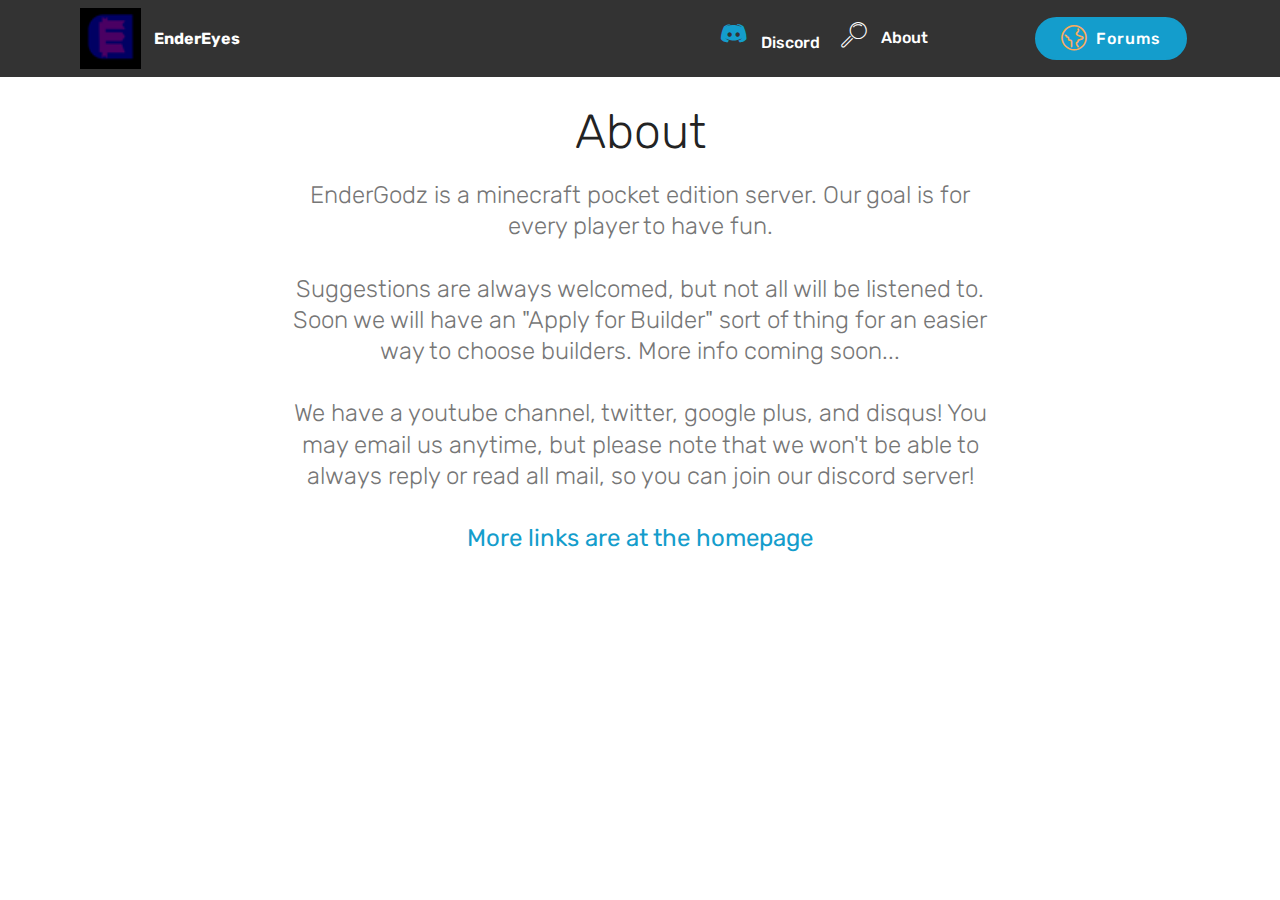
==== about.html @ fd898e4c "Files added" ====
<!DOCTYPE html>
<html>
<head>
  <!-- Site made with Mobirise Website Builder v4.3.4, https://mobirise.com -->
  <meta charset="UTF-8">
  <meta http-equiv="X-UA-Compatible" content="IE=edge">
  <meta name="generator" content="Mobirise v4.3.4, mobirise.com">
  <meta name="viewport" content="width=device-width, initial-scale=1">
  <link rel="shortcut icon" href="assets/images/eglogo-40x40.png" type="image/x-icon">
  <meta name="description" content="Learn more about this">
  <title>About</title>
  <link rel="stylesheet" href="assets/web/assets/mobirise-icons-bold/mobirise-icons-bold.css">
  <link rel="stylesheet" href="assets/web/assets/mobirise-icons/mobirise-icons.css">
  <link rel="stylesheet" href="assets/tether/tether.min.css">
  <link rel="stylesheet" href="assets/soundcloud-plugin/style.css">
  <link rel="stylesheet" href="assets/bootstrap/css/bootstrap.min.css">
  <link rel="stylesheet" href="assets/bootstrap/css/bootstrap-grid.min.css">
  <link rel="stylesheet" href="assets/bootstrap/css/bootstrap-reboot.min.css">
  <link rel="stylesheet" href="assets/dropdown/css/style.css">
  <link rel="stylesheet" href="assets/socicon/css/styles.css">
  <link rel="stylesheet" href="assets/theme/css/style.css">
  <link rel="stylesheet" href="assets/mobirise/css/mbr-additional.css" type="text/css">
  
  
  
</head>
<body>
<section class="menu cid-qyKbDR1j5z" once="menu" id="menu1-m" data-rv-view="39">

    

    <nav class="navbar navbar-expand beta-menu navbar-dropdown align-items-center navbar-fixed-top navbar-toggleable-sm">
        <button class="navbar-toggler navbar-toggler-right" type="button" data-toggle="collapse" data-target="#navbarSupportedContent" aria-controls="navbarSupportedContent" aria-expanded="false" aria-label="Toggle navigation">
            <div class="hamburger">
                <span></span>
                <span></span>
                <span></span>
                <span></span>
            </div>
        </button>
        <div class="menu-logo">
            <div class="navbar-brand">
                <span class="navbar-logo">
                    <a href="https://minecraftpocket-servers.com/server/57419/">
                         <img src="assets/images/eglogo-40x40.png" alt="Mobirise" title="" media-simple="true" style="height: 3.8rem;">
                    </a>
                </span>
                <span class="navbar-caption-wrap"><a class="navbar-caption text-white display-4" href="https://mobirise.com">EnderEyes</a></span>
            </div>
        </div>
        <div class="collapse navbar-collapse" id="navbarSupportedContent">
            <ul class="navbar-nav nav-dropdown" data-app-modern-menu="true"><li class="nav-item">
                    <a class="nav-link link text-white display-4" href="https://discord.gg/nTjEtka"><span class="socicon socicon-discord mbr-iconfont mbr-iconfont-btn" style="color: rgb(20, 157, 204);"></span>
                        Discord</a>
                </li>
                <li class="nav-item">
                    <a class="nav-link link text-white display-4" href="about.html">
                        <span class="mbri-search mbr-iconfont mbr-iconfont-btn"></span>
                        About &nbsp; &nbsp; &nbsp; &nbsp; &nbsp; &nbsp; &nbsp; &nbsp; &nbsp; &nbsp;&nbsp;</a>
                </li></ul>
            <div class="navbar-buttons mbr-section-btn"><a class="btn btn-sm btn-primary display-4" href="http://endergodz.boards.net/" target="_blank"><span class="mbrib-globe mbr-iconfont mbr-iconfont-btn" style="color: rgb(250, 172, 93);"></span>Forums</a></div>
        </div>
    </nav>
</section>

<section class="engine"><a href="https://mobirise.co/q">bootstrap carousel</a></section><section class="mbr-section content4 cid-qyLeck34vH" id="content4-y" data-rv-view="41">

    

    <div class="container">
        <div class="media-container-row">
            <div class="title col-12 col-md-8">
                <h2 class="align-center pb-3 mbr-fonts-style display-2">
                    <br>About</h2>
                <h3 class="mbr-section-subtitle align-center mbr-light mbr-fonts-style display-5">
                    EnderGodz is a minecraft pocket edition server. Our goal is for every player to have fun.<br><br>Suggestions are always welcomed, but not all will be listened to. Soon we will have an "Apply for Builder" sort of thing for an easier way to choose builders. More info coming soon...<br><br>We have a youtube channel, twitter, google plus, and disqus! You may email us anytime, but please note that we won't be able to always reply or read all mail, so you can join our discord server!<br><br><strong><a href="index.html">More links are at the homepage</a></strong></h3>
                
            </div>
        </div>
    </div>
</section>


  <script src="assets/web/assets/jquery/jquery.min.js"></script>
  <script src="assets/popper/popper.min.js"></script>
  <script src="assets/tether/tether.min.js"></script>
  <script src="assets/bootstrap/js/bootstrap.min.js"></script>
  <script src="assets/cookies-alert-plugin/cookies-alert-core.js"></script>
  <script src="assets/cookies-alert-plugin/cookies-alert-script.js"></script>
  <script src="assets/dropdown/js/script.min.js"></script>
  <script src="assets/touch-swipe/jquery.touch-swipe.min.js"></script>
  <script src="assets/smooth-scroll/smooth-scroll.js"></script>
  <script src="assets/theme/js/script.js"></script>
  
  
<input name="cookieData" type="hidden" data-cookie-text="We use cookies to give you the best experience. Read our <a href='privacy.html'>cookie policy</a>.">
  </body>
</html>
---- assets/web/assets/mobirise-icons-bold/mobirise-icons-bold.css ----
@font-face {
  font-family: 'mobirise-icons-bold';
  src:  url('mobirise-icons-bold.eot?m1l4yr');
  src:  url('mobirise-icons-bold.eot?m1l4yr#iefix') format('embedded-opentype'),
    url('mobirise-icons-bold.ttf?m1l4yr') format('truetype'),
    url('mobirise-icons-bold.woff?m1l4yr') format('woff'),
    url('mobirise-icons-bold.svg?m1l4yr#mobirise-icons-bold') format('svg');
  font-weight: normal;
  font-style: normal;
}

[class^="mbrib-"], [class*="mbrib-"] {
  /* use !important to prevent issues with browser extensions that change fonts */
  font-family: 'mobirise-icons-bold' !important;
  speak: none;
  font-style: normal;
  font-weight: normal;
  font-variant: normal;
  text-transform: none;
  line-height: 1;

  /* Better Font Rendering =========== */
  -webkit-font-smoothing: antialiased;
  -moz-osx-font-smoothing: grayscale;
}

.mbrib-add-submenu:before {
  content: "\e900";
}
.mbrib-alert:before {
  content: "\e901";
}
.mbrib-align-center:before {
  content: "\e902";
}
.mbrib-align-justify:before {
  content: "\e903";
}
.mbrib-align-left:before {
  content: "\e904";
}
.mbrib-align-right:before {
  content: "\e905";
}
.mbrib-android:before {
  content: "\e906";
}
.mbrib-apple:before {
  content: "\e907";
}
.mbrib-arrow-down:before {
  content: "\e908";
}
.mbrib-arrow-next:before {
  content: "\e909";
}
.mbrib-arrow-prev:before {
  content: "\e90a";
}
.mbrib-arrow-up:before {
  content: "\e90b";
}
.mbrib-bold:before {
  content: "\e90c";
}
.mbrib-bookmark:before {
  content: "\e90d";
}
.mbrib-bootstrap:before {
  content: "\e90e";
}
.mbrib-briefcase:before {
  content: "\e90f";
}
.mbrib-browse:before {
  content: "\e910";
}
.mbrib-bulleted-list:before {
  content: "\e911";
}
.mbrib-calendar:before {
  content: "\e912";
}
.mbrib-camera:before {
  content: "\e913";
}
.mbrib-cart-add:before {
  content: "\e914";
}
.mbrib-cart-full:before {
  content: "\e915";
}
.mbrib-cash:before {
  content: "\e916";
}
.mbrib-change-style:before {
  content: "\e917";
}
.mbrib-chat:before {
  content: "\e918";
}
.mbrib-clock:before {
  content: "\e919";
}
.mbrib-close:before {
  content: "\e91a";
}
.mbrib-cloud:before {
  content: "\e91b";
}
.mbrib-code:before {
  content: "\e91c";
}
.mbrib-contact-form:before {
  content: "\e91d";
}
.mbrib-credit-card:before {
  content: "\e91e";
}
.mbrib-cursor-click:before {
  content: "\e91f";
}
.mbrib-cust-feedback:before {
  content: "\e920";
}
.mbrib-database:before {
  content: "\e921";
}
.mbrib-delivery:before {
  content: "\e922";
}
.mbrib-desktop:before {
  content: "\e923";
}
.mbrib-devices:before {
  content: "\e924";
}
.mbrib-down:before {
  content: "\e925";
}
.mbrib-download:before {
  content: "\e926";
}
.mbrib-drag-n-drop:before {
  content: "\e927";
}
.mbrib-drag-n-drop2:before {
  content: "\e928";
}
.mbrib-edit:before {
  content: "\e929";
}
.mbrib-edit2:before {
  content: "\e92a";
}
.mbrib-error:before {
  content: "\e92b";
}
.mbrib-extension:before {
  content: "\e92c";
}
.mbrib-features:before {
  content: "\e92d";
}
.mbrib-file:before {
  content: "\e92e";
}
.mbrib-flag:before {
  content: "\e92f";
}
.mbrib-folder:before {
  content: "\e930";
}
.mbrib-gift:before {
  content: "\e931";
}
.mbrib-github:before {
  content: "\e932";
}
.mbrib-globe-2:before {
  content: "\e933";
}
.mbrib-globe:before {
  content: "\e934";
}
.mbrib-growing-chart:before {
  content: "\e935";
}
.mbrib-hearth:before {
  content: "\e936";
}
.mbrib-help:before {
  content: "\e937";
}
.mbrib-home:before {
  content: "\e938";
}
.mbrib-hot-cup:before {
  content: "\e939";
}
.mbrib-idea:before {
  content: "\e93a";
}
.mbrib-image-gallery:before {
  content: "\e93b";
}
.mbrib-image-slider:before {
  content: "\e93c";
}
.mbrib-info:before {
  content: "\e93d";
}
.mbrib-italic:before {
  content: "\e93e";
}
.mbrib-key:before {
  content: "\e93f";
}
.mbrib-laptop:before {
  content: "\e940";
}
.mbrib-layers:before {
  content: "\e941";
}
.mbrib-left-right:before {
  content: "\e942";
}
.mbrib-left:before {
  content: "\e943";
}
.mbrib-letter:before {
  content: "\e944";
}
.mbrib-like:before {
  content: "\e945";
}
.mbrib-link:before {
  content: "\e946";
}
.mbrib-lock:before {
  content: "\e947";
}
.mbrib-login:before {
  content: "\e948";
}
.mbrib-logout:before {
  content: "\e949";
}
.mbrib-magic-stick:before {
  content: "\e94a";
}
.mbrib-map-pin:before {
  content: "\e94b";
}
.mbrib-menu:before {
  content: "\e94c";
}
.mbrib-mobile:before {
  content: "\e94d";
}
.mbrib-mobile2:before {
  content: "\e94e";
}
.mbrib-mobirise:before {
  content: "\e94f";
}
.mbrib-more-horizontal:before {
  content: "\e950";
}
.mbrib-more-vertical:before {
  content: "\e951";
}
.mbrib-music:before {
  content: "\e952";
}
.mbrib-new-file:before {
  content: "\e953";
}
.mbrib-numbered-list:before {
  content: "\e954";
}
.mbrib-opened-folder:before {
  content: "\e955";
}
.mbrib-pages:before {
  content: "\e956";
}
.mbrib-paper-plane:before {
  content: "\e957";
}
.mbrib-paperclip:before {
  content: "\e958";
}
.mbrib-photo:before {
  content: "\e959";
}
.mbrib-photos:before {
  content: "\e95a";
}
.mbrib-pin:before {
  content: "\e95b";
}
.mbrib-play:before {
  content: "\e95c";
}
.mbrib-plus:before {
  content: "\e95d";
}
.mbrib-preview:before {
  content: "\e95e";
}
.mbrib-print:before {
  content: "\e95f";
}
.mbrib-protect:before {
  content: "\e960";
}
.mbrib-question:before {
  content: "\e961";
}
.mbrib-quote-left:before {
  content: "\e962";
}
.mbrib-quote-right:before {
  content: "\e963";
}
.mbrib-redo:before {
  content: "\e964";
}
.mbrib-refresh:before {
  content: "\e965";
}
.mbrib-responsive:before {
  content: "\e966";
}
.mbrib-right:before {
  content: "\e967";
}
.mbrib-rocket:before {
  content: "\e968";
}
.mbrib-sad-face:before {
  content: "\e969";
}
.mbrib-sale:before {
  content: "\e96a";
}
.mbrib-save:before {
  content: "\e96b";
}
.mbrib-search:before {
  content: "\e96c";
}
.mbrib-setting:before {
  content: "\e96d";
}
.mbrib-setting2:before {
  content: "\e96e";
}
.mbrib-setting3:before {
  content: "\e96f";
}
.mbrib-share:before {
  content: "\e970";
}
.mbrib-shopping-bag:before {
  content: "\e971";
}
.mbrib-shopping-basket:before {
  content: "\e972";
}
.mbrib-shopping-cart:before {
  content: "\e973";
}
.mbrib-sites:before {
  content: "\e974";
}
.mbrib-smile-face:before {
  content: "\e975";
}
.mbrib-speed:before {
  content: "\e976";
}
.mbrib-star:before {
  content: "\e977";
}
.mbrib-success:before {
  content: "\e978";
}
.mbrib-sun:before {
  content: "\e979";
}
.mbrib-sun2:before {
  content: "\e97a";
}
.mbrib-tablet-vertical:before {
  content: "\e97b";
}
.mbrib-tablet:before {
  content: "\e97c";
}
.mbrib-target:before {
  content: "\e97d";
}
.mbrib-timer:before {
  content: "\e97e";
}
.mbrib-to-ftp:before {
  content: "\e97f";
}
.mbrib-to-local-drive:before {
  content: "\e980";
}
.mbrib-touch-swipe:before {
  content: "\e981";
}
.mbrib-touch:before {
  content: "\e982";
}
.mbrib-trash:before {
  content: "\e983";
}
.mbrib-underline:before {
  content: "\e984";
}
.mbrib-undo:before {
  content: "\e985";
}
.mbrib-unlink:before {
  content: "\e986";
}
.mbrib-unlock:before {
  content: "\e987";
}
.mbrib-up-down:before {
  content: "\e988";
}
.mbrib-up:before {
  content: "\e989";
}
.mbrib-update:before {
  content: "\e98a";
}
.mbrib-upload:before {
  content: "\e98b";
}
.mbrib-user:before {
  content: "\e98c";
}
.mbrib-user2:before {
  content: "\e98d";
}
.mbrib-users:before {
  content: "\e98e";
}
.mbrib-video-play:before {
  content: "\e98f";
}
.mbrib-video:before {
  content: "\e990";
}
.mbrib-watch:before {
  content: "\e991";
}
.mbrib-website-theme:before {
  content: "\e992";
}
.mbrib-wifi:before {
  content: "\e993";
}
.mbrib-windows:before {
  content: "\e994";
}
.mbrib-zoom-out:before {
  content: "\e995";
}
---- assets/web/assets/mobirise-icons/mobirise-icons.css ----
@font-face {
  font-family: 'MobiriseIcons';
  src:  url('mobirise-icons.eot?spat4u');
  src:  url('mobirise-icons.eot?spat4u#iefix') format('embedded-opentype'),
    url('mobirise-icons.ttf?spat4u') format('truetype'),
    url('mobirise-icons.woff?spat4u') format('woff'),
    url('mobirise-icons.svg?spat4u#MobiriseIcons') format('svg');
  font-weight: normal;
  font-style: normal;
}

[class^="mbri-"], [class*=" mbri-"] {
  /* use !important to prevent issues with browser extensions that change fonts */
  font-family: MobiriseIcons !important;
  speak: none;
  font-style: normal;
  font-weight: normal;
  font-variant: normal;
  text-transform: none;
  line-height: 1;

  /* Better Font Rendering =========== */
  -webkit-font-smoothing: antialiased;
  -moz-osx-font-smoothing: grayscale;
}

.mbri-add-submenu:before {
  content: "\e900";
}
.mbri-alert:before {
  content: "\e901";
}
.mbri-align-center:before {
  content: "\e902";
}
.mbri-align-justify:before {
  content: "\e903";
}
.mbri-align-left:before {
  content: "\e904";
}
.mbri-align-right:before {
  content: "\e905";
}
.mbri-android:before {
  content: "\e906";
}
.mbri-apple:before {
  content: "\e907";
}
.mbri-arrow-down:before {
  content: "\e908";
}
.mbri-arrow-next:before {
  content: "\e909";
}
.mbri-arrow-prev:before {
  content: "\e90a";
}
.mbri-arrow-up:before {
  content: "\e90b";
}
.mbri-bold:before {
  content: "\e90c";
}
.mbri-bookmark:before {
  content: "\e90d";
}
.mbri-bootstrap:before {
  content: "\e90e";
}
.mbri-briefcase:before {
  content: "\e90f";
}
.mbri-browse:before {
  content: "\e910";
}
.mbri-bulleted-list:before {
  content: "\e911";
}
.mbri-calendar:before {
  content: "\e912";
}
.mbri-camera:before {
  content: "\e913";
}
.mbri-cart-add:before {
  content: "\e914";
}
.mbri-cart-full:before {
  content: "\e915";
}
.mbri-cash:before {
  content: "\e916";
}
.mbri-change-style:before {
  content: "\e917";
}
.mbri-chat:before {
  content: "\e918";
}
.mbri-clock:before {
  content: "\e919";
}
.mbri-close:before {
  content: "\e91a";
}
.mbri-cloud:before {
  content: "\e91b";
}
.mbri-code:before {
  content: "\e91c";
}
.mbri-contact-form:before {
  content: "\e91d";
}
.mbri-credit-card:before {
  content: "\e91e";
}
.mbri-cursor-click:before {
  content: "\e91f";
}
.mbri-cust-feedback:before {
  content: "\e920";
}
.mbri-database:before {
  content: "\e921";
}
.mbri-delivery:before {
  content: "\e922";
}
.mbri-desktop:before {
  content: "\e923";
}
.mbri-devices:before {
  content: "\e924";
}
.mbri-down:before {
  content: "\e925";
}
.mbri-download:before {
  content: "\e989";
}
.mbri-drag-n-drop:before {
  content: "\e927";
}
.mbri-drag-n-drop2:before {
  content: "\e928";
}
.mbri-edit:before {
  content: "\e929";
}
.mbri-edit2:before {
  content: "\e92a";
}
.mbri-error:before {
  content: "\e92b";
}
.mbri-extension:before {
  content: "\e92c";
}
.mbri-features:before {
  content: "\e92d";
}
.mbri-file:before {
  content: "\e92e";
}
.mbri-flag:before {
  content: "\e92f";
}
.mbri-folder:before {
  content: "\e930";
}
.mbri-gift:before {
  content: "\e931";
}
.mbri-github:before {
  content: "\e932";
}
.mbri-globe:before {
  content: "\e933";
}
.mbri-globe-2:before {
  content: "\e934";
}
.mbri-growing-chart:before {
  content: "\e935";
}
.mbri-hearth:before {
  content: "\e936";
}
.mbri-help:before {
  content: "\e937";
}
.mbri-home:before {
  content: "\e938";
}
.mbri-hot-cup:before {
  content: "\e939";
}
.mbri-idea:before {
  content: "\e93a";
}
.mbri-image-gallery:before {
  content: "\e93b";
}
.mbri-image-slider:before {
  content: "\e93c";
}
.mbri-info:before {
  content: "\e93d";
}
.mbri-italic:before {
  content: "\e93e";
}
.mbri-key:before {
  content: "\e93f";
}
.mbri-laptop:before {
  content: "\e940";
}
.mbri-layers:before {
  content: "\e941";
}
.mbri-left-right:before {
  content: "\e942";
}
.mbri-left:before {
  content: "\e943";
}
.mbri-letter:before {
  content: "\e944";
}
.mbri-like:before {
  content: "\e945";
}
.mbri-link:before {
  content: "\e946";
}
.mbri-lock:before {
  content: "\e947";
}
.mbri-login:before {
  content: "\e948";
}
.mbri-logout:before {
  content: "\e949";
}
.mbri-magic-stick:before {
  content: "\e94a";
}
.mbri-map-pin:before {
  content: "\e94b";
}
.mbri-menu:before {
  content: "\e94c";
}
.mbri-mobile:before {
  content: "\e94d";
}
.mbri-mobile2:before {
  content: "\e94e";
}
.mbri-mobirise:before {
  content: "\e94f";
}
.mbri-more-horizontal:before {
  content: "\e950";
}
.mbri-more-vertical:before {
  content: "\e951";
}
.mbri-music:before {
  content: "\e952";
}
.mbri-new-file:before {
  content: "\e953";
}
.mbri-numbered-list:before {
  content: "\e954";
}
.mbri-opened-folder:before {
  content: "\e955";
}
.mbri-pages:before {
  content: "\e956";
}
.mbri-paper-plane:before {
  content: "\e957";
}
.mbri-paperclip:before {
  content: "\e958";
}
.mbri-photo:before {
  content: "\e959";
}
.mbri-photos:before {
  content: "\e95a";
}
.mbri-pin:before {
  content: "\e95b";
}
.mbri-play:before {
  content: "\e95c";
}
.mbri-plus:before {
  content: "\e95d";
}
.mbri-preview:before {
  content: "\e95e";
}
.mbri-print:before {
  content: "\e95f";
}
.mbri-protect:before {
  content: "\e960";
}
.mbri-question:before {
  content: "\e961";
}
.mbri-quote-left:before {
  content: "\e962";
}
.mbri-quote-right:before {
  content: "\e963";
}
.mbri-refresh:before {
  content: "\e964";
}
.mbri-responsive:before {
  content: "\e965";
}
.mbri-right:before {
  content: "\e966";
}
.mbri-rocket:before {
  content: "\e967";
}
.mbri-sad-face:before {
  content: "\e968";
}
.mbri-sale:before {
  content: "\e969";
}
.mbri-save:before {
  content: "\e96a";
}
.mbri-search:before {
  content: "\e96b";
}
.mbri-setting:before {
  content: "\e96c";
}
.mbri-setting2:before {
  content: "\e96d";
}
.mbri-setting3:before {
  content: "\e96e";
}
.mbri-share:before {
  content: "\e96f";
}
.mbri-shopping-bag:before {
  content: "\e970";
}
.mbri-shopping-basket:before {
  content: "\e971";
}
.mbri-shopping-cart:before {
  content: "\e972";
}
.mbri-sites:before {
  content: "\e973";
}
.mbri-smile-face:before {
  content: "\e974";
}
.mbri-speed:before {
  content: "\e975";
}
.mbri-star:before {
  content: "\e976";
}
.mbri-success:before {
  content: "\e977";
}
.mbri-sun:before {
  content: "\e978";
}
.mbri-sun2:before {
  content: "\e979";
}
.mbri-tablet:before {
  content: "\e97a";
}
.mbri-tablet-vertical:before {
  content: "\e97b";
}
.mbri-target:before {
  content: "\e97c";
}
.mbri-timer:before {
  content: "\e97d";
}
.mbri-to-ftp:before {
  content: "\e97e";
}
.mbri-to-local-drive:before {
  content: "\e97f";
}
.mbri-touch-swipe:before {
  content: "\e980";
}
.mbri-touch:before {
  content: "\e981";
}
.mbri-trash:before {
  content: "\e982";
}
.mbri-underline:before {
  content: "\e983";
}
.mbri-unlink:before {
  content: "\e984";
}
.mbri-unlock:before {
  content: "\e985";
}
.mbri-up-down:before {
  content: "\e986";
}
.mbri-up:before {
  content: "\e987";
}
.mbri-update:before {
  content: "\e988";
}
.mbri-upload:before {
 content: "\e926"; 
}
.mbri-user:before {
  content: "\e98a";
}
.mbri-user2:before {
  content: "\e98b";
}
.mbri-users:before {
  content: "\e98c";
}
.mbri-video:before {
  content: "\e98d";
}
.mbri-video-play:before {
  content: "\e98e";
}
.mbri-watch:before {
  content: "\e98f";
}
.mbri-website-theme:before {
  content: "\e990";
}
.mbri-wifi:before {
  content: "\e991";
}
.mbri-windows:before {
  content: "\e992";
}
.mbri-zoom-out:before {
  content: "\e993";
}
.mbri-redo:before {
  content: "\e994";
}
.mbri-undo:before {
  content: "\e995";
}
---- assets/soundcloud-plugin/style.css ----
.addons-container {
  position: relative;
  margin-left: auto;
  margin-right: auto;
  padding-right: 15px;
  padding-left: 15px; }
  @media (min-width: 576px) {
    .addons-container {
      padding-right: 15px;
      padding-left: 15px; } }
  @media (min-width: 768px) {
    .addons-container {
      padding-right: 15px;
      padding-left: 15px; } }
  @media (min-width: 992px) {
    .addons-container {
      padding-right: 15px;
      padding-left: 15px; } }
  @media (min-width: 1200px) {
    .addons-container {
      padding-right: 15px;
      padding-left: 15px; } }
  @media (min-width: 576px) {
    .addons-container {
      width: 540px;
      max-width: 100%; } }
  @media (min-width: 768px) {
    .addons-container {
      width: 720px;
      max-width: 100%; } }
  @media (min-width: 992px) {
    .addons-container {
      width: 960px;
      max-width: 100%; } }
  @media (min-width: 1200px) {
    .addons-container {
      width: 1140px;
      max-width: 100%; } }

.addons-container-inner{
    position: relative;
    width: 100%;
    min-height: 1px;
    padding-right: 15px;
    padding-left: 15px;
}
@media (min-width: 567px) {
    .addons-container-inner{
        -ms-flex: 0 0 66.666667%;
        flex: 0 0 66.666667%;
        max-width: 66.666667%;
    }
}
.addons-row{
    display: flex;
    justify-content:center;
}
---- assets/dropdown/css/style.css ----
.navbar-dropdown {
  left: 0;
  padding: 0;
  position: absolute;
  right: 0;
  top: 0;
  transition: all 0.45s ease;
  z-index: 1030;
  background: #282828; }
  .navbar-dropdown .navbar-logo {
    margin-right: 0.8rem;
    transition: margin 0.3s ease-in-out;
    vertical-align: middle; }
    .navbar-dropdown .navbar-logo img {
      height: 3.125rem;
      transition: all 0.3s ease-in-out; }
    .navbar-dropdown .navbar-logo.mbr-iconfont {
      font-size: 3.125rem;
      line-height: 3.125rem; }
  .navbar-dropdown .navbar-caption {
    font-weight: 700;
    white-space: normal;
    vertical-align: -4px;
    line-height: 3.125rem !important; }
    .navbar-dropdown .navbar-caption, .navbar-dropdown .navbar-caption:hover {
      color: inherit;
      text-decoration: none; }
  .navbar-dropdown .mbr-iconfont + .navbar-caption {
    vertical-align: -1px; }
  .navbar-dropdown.navbar-fixed-top {
    position: fixed; }
  .navbar-dropdown .navbar-brand span {
    vertical-align: -4px; }
  .navbar-dropdown.bg-color.transparent {
    background: none; }
  .navbar-dropdown.navbar-short .navbar-brand {
    padding: 0.625rem 0; }
    .navbar-dropdown.navbar-short .navbar-brand span {
      vertical-align: -1px; }
  .navbar-dropdown.navbar-short .navbar-caption {
    line-height: 2.375rem !important;
    vertical-align: -2px; }
  .navbar-dropdown.navbar-short .navbar-logo {
    margin-right: 0.5rem; }
    .navbar-dropdown.navbar-short .navbar-logo img {
      height: 2.375rem; }
    .navbar-dropdown.navbar-short .navbar-logo.mbr-iconfont {
      font-size: 2.375rem;
      line-height: 2.375rem; }
  .navbar-dropdown.navbar-short .mbr-table-cell {
    height: 3.625rem; }
  .navbar-dropdown .navbar-close {
    left: 0.6875rem;
    position: fixed;
    top: 0.75rem;
    z-index: 1000; }
  .navbar-dropdown .hamburger-icon {
    content: "";
    display: inline-block;
    vertical-align: middle;
    width: 16px;
    -webkit-box-shadow: 0 -6px 0 1px #282828,0 0 0 1px #282828,0 6px 0 1px #282828;
    -moz-box-shadow: 0 -6px 0 1px #282828,0 0 0 1px #282828,0 6px 0 1px #282828;
    box-shadow: 0 -6px 0 1px #282828,0 0 0 1px #282828,0 6px 0 1px #282828; }

.dropdown-menu .dropdown-toggle[data-toggle="dropdown-submenu"]::after {
  border-bottom: 0.35em solid transparent;
  border-left: 0.35em solid;
  border-right: 0;
  border-top: 0.35em solid transparent;
  margin-left: 0.3rem; }

.dropdown-menu .dropdown-item:focus {
  outline: 0; }

.nav-dropdown {
  font-size: 0.75rem;
  font-weight: 500;
  height: auto !important; }
  .nav-dropdown .nav-btn {
    padding-left: 1rem; }
  .nav-dropdown .link {
    margin: .667em 1.667em;
    font-weight: 500;
    padding: 0;
    transition: color .2s ease-in-out; }
    .nav-dropdown .link.dropdown-toggle {
      margin-right: 2.583em; }
      .nav-dropdown .link.dropdown-toggle::after {
        margin-left: .25rem;
        border-top: 0.35em solid;
        border-right: 0.35em solid transparent;
        border-left: 0.35em solid transparent;
        border-bottom: 0; }
      .nav-dropdown .link.dropdown-toggle[aria-expanded="true"] {
        margin: 0;
        padding: 0.667em 3.263em  0.667em 1.667em; }
  .nav-dropdown .link::after,
  .nav-dropdown .dropdown-item::after {
    color: inherit; }
  .nav-dropdown .btn {
    font-size: 0.75rem;
    font-weight: 700;
    letter-spacing: 0;
    margin-bottom: 0;
    padding-left: 1.25rem;
    padding-right: 1.25rem; }
  .nav-dropdown .dropdown-menu {
    border-radius: 0;
    border: 0;
    left: 0;
    margin: 0;
    padding-bottom: 1.25rem;
    padding-top: 1.25rem;
    position: relative; }
  .nav-dropdown .dropdown-submenu {
    margin-left: 0.125rem;
    top: 0; }
  .nav-dropdown .dropdown-item {
    font-weight: 500;
    line-height: 2;
    padding: 0.3846em 4.615em 0.3846em 1.5385em;
    position: relative;
    transition: color .2s ease-in-out, background-color .2s ease-in-out; }
    .nav-dropdown .dropdown-item::after {
      margin-top: -0.3077em;
      position: absolute;
      right: 1.1538em;
      top: 50%; }
    .nav-dropdown .dropdown-item:focus, .nav-dropdown .dropdown-item:hover {
      background: none; }

@media (max-width: 767px) {
  .nav-dropdown.navbar-toggleable-sm {
    bottom: 0;
    display: none;
    left: 0;
    overflow-x: hidden;
    position: fixed;
    top: 0;
    transform: translateX(-100%);
    -ms-transform: translateX(-100%);
    -webkit-transform: translateX(-100%);
    width: 18.75rem;
    z-index: 999; } }
.nav-dropdown.navbar-toggleable-xl {
  bottom: 0;
  display: none;
  left: 0;
  overflow-x: hidden;
  position: fixed;
  top: 0;
  transform: translateX(-100%);
  -ms-transform: translateX(-100%);
  -webkit-transform: translateX(-100%);
  width: 18.75rem;
  z-index: 999; }

.nav-dropdown-sm {
  display: block !important;
  overflow-x: hidden;
  overflow: auto;
  padding-top: 3.875rem; }
  .nav-dropdown-sm::after {
    content: "";
    display: block;
    height: 3rem;
    width: 100%; }
  .nav-dropdown-sm.collapse.in ~ .navbar-close {
    display: block !important; }
  .nav-dropdown-sm.collapsing, .nav-dropdown-sm.collapse.in {
    transform: translateX(0);
    -ms-transform: translateX(0);
    -webkit-transform: translateX(0);
    transition: all 0.25s ease-out;
    -webkit-transition: all 0.25s ease-out;
    background: #282828; }
  .nav-dropdown-sm.collapsing[aria-expanded="false"] {
    transform: translateX(-100%);
    -ms-transform: translateX(-100%);
    -webkit-transform: translateX(-100%); }
  .nav-dropdown-sm .nav-item {
    display: block;
    margin-left: 0 !important;
    padding-left: 0; }
  .nav-dropdown-sm .link,
  .nav-dropdown-sm .dropdown-item {
    border-top: 1px dotted rgba(255, 255, 255, 0.1);
    font-size: 0.8125rem;
    line-height: 1.6;
    margin: 0 !important;
    padding: 0.875rem 2.4rem 0.875rem 1.5625rem !important;
    position: relative;
    white-space: normal; }
    .nav-dropdown-sm .link:focus, .nav-dropdown-sm .link:hover,
    .nav-dropdown-sm .dropdown-item:focus,
    .nav-dropdown-sm .dropdown-item:hover {
      background: rgba(0, 0, 0, 0.2) !important;
      color: #c0a375; }
  .nav-dropdown-sm .nav-btn {
    position: relative;
    padding: 1.5625rem 1.5625rem 0 1.5625rem; }
    .nav-dropdown-sm .nav-btn::before {
      border-top: 1px dotted rgba(255, 255, 255, 0.1);
      content: "";
      left: 0;
      position: absolute;
      top: 0;
      width: 100%; }
    .nav-dropdown-sm .nav-btn + .nav-btn {
      padding-top: 0.625rem; }
      .nav-dropdown-sm .nav-btn + .nav-btn::before {
        display: none; }
  .nav-dropdown-sm .btn {
    padding: 0.625rem 0; }
  .nav-dropdown-sm .dropdown-toggle[data-toggle="dropdown-submenu"]::after {
    margin-left: .25rem;
    border-top: 0.35em solid;
    border-right: 0.35em solid transparent;
    border-left: 0.35em solid transparent;
    border-bottom: 0; }
  .nav-dropdown-sm .dropdown-toggle[data-toggle="dropdown-submenu"][aria-expanded="true"]::after {
    border-top: 0;
    border-right: 0.35em solid transparent;
    border-left: 0.35em solid transparent;
    border-bottom: 0.35em solid; }
  .nav-dropdown-sm .dropdown-menu {
    margin: 0;
    padding: 0;
    position: relative;
    top: 0;
    left: 0;
    width: 100%;
    border: 0;
    float: none;
    border-radius: 0;
    background: none; }
  .nav-dropdown-sm .dropdown-submenu {
    left: 100%;
    margin-left: 0.125rem;
    margin-top: -1.25rem;
    top: 0; }

.navbar-toggleable-sm .nav-dropdown .dropdown-menu {
  position: absolute; }

.navbar-toggleable-sm .nav-dropdown .dropdown-submenu {
  left: 100%;
  margin-left: 0.125rem;
  margin-top: -1.25rem;
  top: 0; }

.navbar-toggleable-sm.opened .nav-dropdown .dropdown-menu {
  position: relative; }

.navbar-toggleable-sm.opened .nav-dropdown .dropdown-submenu {
  left: 0;
  margin-left: 00rem;
  margin-top: 0rem;
  top: 0; }

.is-builder .nav-dropdown.collapsing {
  transition: none !important; }

/*# sourceMappingURL=style.css.map */
---- assets/socicon/css/styles.css ----
@charset "UTF-8";

@font-face {
  font-family: "socicon";
  src:url("../fonts/socicon.eot");
  src:url("../fonts/socicon.eot?#iefix") format("embedded-opentype"),
    url("../fonts/socicon.woff") format("woff"),
    url("../fonts/socicon.ttf") format("truetype"),
    url("../fonts/socicon.svg#socicon") format("svg");
  font-weight: normal;
  font-style: normal;

}

[data-icon]:before {
  font-family: "socicon" !important;
  content: attr(data-icon);
  font-style: normal !important;
  font-weight: normal !important;
  font-variant: normal !important;
  text-transform: none !important;
  speak: none;
  line-height: 1;
  -webkit-font-smoothing: antialiased;
  -moz-osx-font-smoothing: grayscale;
}

[class^="socicon-"]:before,
[class*=" socicon-"]:before {
  font-family: "socicon" !important;
  font-style: normal !important;
  font-weight: normal !important;
  font-variant: normal !important;
  text-transform: none !important;
  speak: none;
  line-height: 1;
  -webkit-font-smoothing: antialiased;
  -moz-osx-font-smoothing: grayscale;
}

.socicon-modelmayhem:before {
  content: "\e000";
}
.socicon-mixcloud:before {
  content: "\e001";
}
.socicon-drupal:before {
  content: "\e002";
}
.socicon-swarm:before {
  content: "\e003";
}
.socicon-istock:before {
  content: "\e004";
}
.socicon-yammer:before {
  content: "\e005";
}
.socicon-ello:before {
  content: "\e006";
}
.socicon-stackoverflow:before {
  content: "\e007";
}
.socicon-persona:before {
  content: "\e008";
}
.socicon-triplej:before {
  content: "\e009";
}
.socicon-houzz:before {
  content: "\e00a";
}
.socicon-rss:before {
  content: "\e00b";
}
.socicon-paypal:before {
  content: "\e00c";
}
.socicon-odnoklassniki:before {
  content: "\e00d";
}
.socicon-airbnb:before {
  content: "\e00e";
}
.socicon-periscope:before {
  content: "\e00f";
}
.socicon-outlook:before {
  content: "\e010";
}
.socicon-coderwall:before {
  content: "\e011";
}
.socicon-tripadvisor:before {
  content: "\e012";
}
.socicon-appnet:before {
  content: "\e013";
}
.socicon-goodreads:before {
  content: "\e014";
}
.socicon-tripit:before {
  content: "\e015";
}
.socicon-lanyrd:before {
  content: "\e016";
}
.socicon-slideshare:before {
  content: "\e017";
}
.socicon-buffer:before {
  content: "\e018";
}
.socicon-disqus:before {
  content: "\e019";
}
.socicon-vkontakte:before {
  content: "\e01a";
}
.socicon-whatsapp:before {
  content: "\e01b";
}
.socicon-patreon:before {
  content: "\e01c";
}
.socicon-storehouse:before {
  content: "\e01d";
}
.socicon-pocket:before {
  content: "\e01e";
}
.socicon-mail:before {
  content: "\e01f";
}
.socicon-blogger:before {
  content: "\e020";
}
.socicon-technorati:before {
  content: "\e021";
}
.socicon-reddit:before {
  content: "\e022";
}
.socicon-dribbble:before {
  content: "\e023";
}
.socicon-stumbleupon:before {
  content: "\e024";
}
.socicon-digg:before {
  content: "\e025";
}
.socicon-envato:before {
  content: "\e026";
}
.socicon-behance:before {
  content: "\e027";
}
.socicon-delicious:before {
  content: "\e028";
}
.socicon-deviantart:before {
  content: "\e029";
}
.socicon-forrst:before {
  content: "\e02a";
}
.socicon-play:before {
  content: "\e02b";
}
.socicon-zerply:before {
  content: "\e02c";
}
.socicon-wikipedia:before {
  content: "\e02d";
}
.socicon-apple:before {
  content: "\e02e";
}
.socicon-flattr:before {
  content: "\e02f";
}
.socicon-github:before {
  content: "\e030";
}
.socicon-renren:before {
  content: "\e031";
}
.socicon-friendfeed:before {
  content: "\e032";
}
.socicon-newsvine:before {
  content: "\e033";
}
.socicon-identica:before {
  content: "\e034";
}
.socicon-bebo:before {
  content: "\e035";
}
.socicon-zynga:before {
  content: "\e036";
}
.socicon-steam:before {
  content: "\e037";
}
.socicon-xbox:before {
  content: "\e038";
}
.socicon-windows:before {
  content: "\e039";
}
.socicon-qq:before {
  content: "\e03a";
}
.socicon-douban:before {
  content: "\e03b";
}
.socicon-meetup:before {
  content: "\e03c";
}
.socicon-playstation:before {
  content: "\e03d";
}
.socicon-android:before {
  content: "\e03e";
}
.socicon-snapchat:before {
  content: "\e03f";
}
.socicon-twitter:before {
  content: "\e040";
}
.socicon-facebook:before {
  content: "\e041";
}
.socicon-googleplus:before {
  content: "\e042";
}
.socicon-pinterest:before {
  content: "\e043";
}
.socicon-foursquare:before {
  content: "\e044";
}
.socicon-yahoo:before {
  content: "\e045";
}
.socicon-skype:before {
  content: "\e046";
}
.socicon-yelp:before {
  content: "\e047";
}
.socicon-feedburner:before {
  content: "\e048";
}
.socicon-linkedin:before {
  content: "\e049";
}
.socicon-viadeo:before {
  content: "\e04a";
}
.socicon-xing:before {
  content: "\e04b";
}
.socicon-myspace:before {
  content: "\e04c";
}
.socicon-soundcloud:before {
  content: "\e04d";
}
.socicon-spotify:before {
  content: "\e04e";
}
.socicon-grooveshark:before {
  content: "\e04f";
}
.socicon-lastfm:before {
  content: "\e050";
}
.socicon-youtube:before {
  content: "\e051";
}
.socicon-vimeo:before {
  content: "\e052";
}
.socicon-dailymotion:before {
  content: "\e053";
}
.socicon-vine:before {
  content: "\e054";
}
.socicon-flickr:before {
  content: "\e055";
}
.socicon-500px:before {
  content: "\e056";
}
.socicon-wordpress:before {
  content: "\e058";
}
.socicon-tumblr:before {
  content: "\e059";
}
.socicon-twitch:before {
  content: "\e05a";
}
.socicon-8tracks:before {
  content: "\e05b";
}
.socicon-amazon:before {
  content: "\e05c";
}
.socicon-icq:before {
  content: "\e05d";
}
.socicon-smugmug:before {
  content: "\e05e";
}
.socicon-ravelry:before {
  content: "\e05f";
}
.socicon-weibo:before {
  content: "\e060";
}
.socicon-baidu:before {
  content: "\e061";
}
.socicon-angellist:before {
  content: "\e062";
}
.socicon-ebay:before {
  content: "\e063";
}
.socicon-imdb:before {
  content: "\e064";
}
.socicon-stayfriends:before {
  content: "\e065";
}
.socicon-residentadvisor:before {
  content: "\e066";
}
.socicon-google:before {
  content: "\e067";
}
.socicon-yandex:before {
  content: "\e068";
}
.socicon-sharethis:before {
  content: "\e069";
}
.socicon-bandcamp:before {
  content: "\e06a";
}
.socicon-itunes:before {
  content: "\e06b";
}
.socicon-deezer:before {
  content: "\e06c";
}
.socicon-telegram:before {
  content: "\e06e";
}
.socicon-openid:before {
  content: "\e06f";
}
.socicon-amplement:before {
  content: "\e070";
}
.socicon-viber:before {
  content: "\e071";
}
.socicon-zomato:before {
  content: "\e072";
}
.socicon-draugiem:before {
  content: "\e074";
}
.socicon-endomodo:before {
  content: "\e075";
}
.socicon-filmweb:before {
  content: "\e076";
}
.socicon-stackexchange:before {
  content: "\e077";
}
.socicon-wykop:before {
  content: "\e078";
}
.socicon-teamspeak:before {
  content: "\e079";
}
.socicon-teamviewer:before {
  content: "\e07a";
}
.socicon-ventrilo:before {
  content: "\e07b";
}
.socicon-younow:before {
  content: "\e07c";
}
.socicon-raidcall:before {
  content: "\e07d";
}
.socicon-mumble:before {
  content: "\e07e";
}
.socicon-medium:before {
  content: "\e06d";
}
.socicon-bebee:before {
  content: "\e07f";
}
.socicon-hitbox:before {
  content: "\e080";
}
.socicon-reverbnation:before {
  content: "\e081";
}
.socicon-formulr:before {
  content: "\e082";
}
.socicon-instagram:before {
  content: "\e057";
}
.socicon-battlenet:before {
  content: "\e083";
}
.socicon-chrome:before {
  content: "\e084";
}
.socicon-discord:before {
  content: "\e086";
}
.socicon-issuu:before {
  content: "\e087";
}
.socicon-macos:before {
  content: "\e088";
}
.socicon-firefox:before {
  content: "\e089";
}
.socicon-opera:before {
  content: "\e08d";
}
.socicon-keybase:before {
  content: "\e090";
}
.socicon-alliance:before {
  content: "\e091";
}
.socicon-livejournal:before {
  content: "\e092";
}
.socicon-googlephotos:before {
  content: "\e093";
}
.socicon-horde:before {
  content: "\e094";
}
.socicon-etsy:before {
  content: "\e095";
}
.socicon-zapier:before {
  content: "\e096";
}
.socicon-google-scholar:before {
  content: "\e097";
}
.socicon-researchgate:before {
  content: "\e098";
}
.socicon-wechat:before {
  content: "\e099";
}
.socicon-strava:before {
  content: "\e09a";
}
.socicon-line:before {
  content: "\e09b";
}
.socicon-lyft:before {
  content: "\e09c";
}
.socicon-uber:before {
  content: "\e09d";
}
.socicon-songkick:before {
  content: "\e09e";
}
.socicon-viewbug:before {
  content: "\e09f";
}
.socicon-googlegroups:before {
  content: "\e0a0";
}
.socicon-quora:before {
  content: "\e073";
}
.socicon-diablo:before {
  content: "\e085";
}
.socicon-blizzard:before {
  content: "\e0a1";
}
.socicon-hearthstone:before {
  content: "\e08b";
}
.socicon-heroes:before {
  content: "\e08a";
}
.socicon-overwatch:before {
  content: "\e08c";
}
.socicon-warcraft:before {
  content: "\e08e";
}
.socicon-starcraft:before {
  content: "\e08f";
}
.socicon-beam:before {
  content: "\e0a2";
}
.socicon-curse:before {
  content: "\e0a3";
}
.socicon-player:before {
  content: "\e0a4";
}
.socicon-streamjar:before {
  content: "\e0a5";
}
.socicon-nintendo:before {
  content: "\e0a6";
}
.socicon-hellocoton:before {
  content: "\e0a7";
}
---- assets/theme/css/style.css ----
/*!
 * Mobirise v4 theme (https://mobirise.com/)
 * Copyright 2017 Mobirise
 */
section {
  background-color: #eeeeee; }

section,
.container,
.container-fluid {
  position: relative;
  word-wrap: break-word; }

a.mbr-iconfont:hover {
  text-decoration: none; }

.article .lead p, .article .lead ul, .article .lead ol, .article .lead pre, .article .lead blockquote {
  margin-bottom: 0; }

a {
  font-style: normal;
  font-weight: 400;
  cursor: pointer; }
  a, a:hover {
    text-decoration: none; }

figure {
  margin-bottom: 0; }

body {
  color: #232323; }

h1, h2, h3, h4, h5, h6,
.h1, .h2, .h3, .h4, .h5, .h6,
.display-1, .display-2, .display-3, .display-4 {
  line-height: 1;
  word-break: break-word;
  word-wrap: break-word; }

b, strong {
  font-weight: bold; }

blockquote {
  padding: 10px 0 10px 20px;
  position: relative;
  border-left: 2px solid;
  border-color: #ff3366; }

input:-webkit-autofill, input:-webkit-autofill:hover, input:-webkit-autofill:focus, input:-webkit-autofill:active {
  transition-delay: 9999s;
  transition-property: background-color, color; }

textarea[type="hidden"] {
  display: none; }

body {
  position: relative; }

section {
  background-position: 50% 50%;
  background-repeat: no-repeat;
  background-size: cover; }
  section .mbr-background-video,
  section .mbr-background-video-preview {
    position: absolute;
    bottom: 0;
    left: 0;
    right: 0;
    top: 0; }

.hidden {
  visibility: hidden; }

.mbr-z-index20 {
  z-index: 20; }

/*! Base colors */
.mbr-white {
  color: #ffffff; }

.mbr-black {
  color: #000000; }

.mbr-bg-white {
  background-color: #ffffff; }

.mbr-bg-black {
  background-color: #000000; }

/*! Text-aligns */
.align-left {
  text-align: left; }

.align-center {
  text-align: center; }

.align-right {
  text-align: right; }

@media (max-width: 767px) {
  .align-left, .align-center, .align-right, .mbr-section-btn, .mbr-section-title {
    text-align: center; } }
/*! Font-weight  */
.mbr-light {
  font-weight: 300; }

.mbr-regular {
  font-weight: 400; }

.mbr-semibold {
  font-weight: 500; }

.mbr-bold {
  font-weight: 700; }

/*! Media  */
.media-size-item {
  -webkit-flex: 1 1 auto;
  -moz-flex: 1 1 auto;
  -ms-flex: 1 1 auto;
  -o-flex: 1 1 auto;
  flex: 1 1 auto; }

.media-content {
  -webkit-flex-basis: 100%;
  flex-basis: 100%; }

.media-container-row {
  display: -ms-flexbox;
  display: -webkit-flex;
  display: flex;
  -webkit-flex-direction: row;
  -ms-flex-direction: row;
  flex-direction: row;
  -webkit-flex-wrap: wrap;
  -ms-flex-wrap: wrap;
  flex-wrap: wrap;
  -webkit-justify-content: center;
  -ms-flex-pack: center;
  justify-content: center;
  -webkit-align-content: center;
  -ms-flex-line-pack: center;
  align-content: center;
  -webkit-align-items: start;
  -ms-flex-align: start;
  align-items: start; }
  .media-container-row .media-size-item {
    width: 400px; }

.media-container-column {
  display: -ms-flexbox;
  display: -webkit-flex;
  display: flex;
  -webkit-flex-direction: column;
  -ms-flex-direction: column;
  flex-direction: column;
  -webkit-flex-wrap: wrap;
  -ms-flex-wrap: wrap;
  flex-wrap: wrap;
  -webkit-justify-content: center;
  -ms-flex-pack: center;
  justify-content: center;
  -webkit-align-content: center;
  -ms-flex-line-pack: center;
  align-content: center;
  -webkit-align-items: stretch;
  -ms-flex-align: stretch;
  align-items: stretch; }
  .media-container-column > * {
    width: 100%; }

@media (min-width: 992px) {
  .media-container-row {
    -webkit-flex-wrap: nowrap;
    -ms-flex-wrap: nowrap;
    flex-wrap: nowrap; } }
figure {
  overflow: hidden; }

figure[mbr-media-size] {
  transition: width 0.1s; }

.mbr-figure img, .mbr-figure iframe {
  display: block;
  width: 100%; }

.card {
  background-color: transparent;
  border: none; }

.card-img {
  text-align: center;
  flex-shrink: 0; }

.media {
  max-width: 100%;
  margin: 0 auto; }

.mbr-figure {
  -ms-flex-item-align: center;
  -ms-grid-row-align: center;
  -webkit-align-self: center;
  align-self: center; }

.media-container > div {
  max-width: 100%; }

.mbr-figure img, .card-img img {
  width: 100%; }

@media (max-width: 991px) {
  .media-size-item {
    width: auto !important; }

  .media {
    width: auto; }

  .mbr-figure {
    width: 100% !important; } }
/*! Buttons */
.mbr-section-btn {
  margin-left: -.25rem;
  margin-right: -.25rem;
  font-size: 0; }

nav .mbr-section-btn {
  margin-left: 0rem;
  margin-right: 0rem; }

/*! Btn icon margin */
.btn .mbr-iconfont, .btn.btn-sm .mbr-iconfont {
  cursor: pointer;
  margin-right: 0.5rem; }

.btn.btn-md .mbr-iconfont, .btn.btn-md .mbr-iconfont {
  margin-right: 0.8rem; }

.mbr-regular {
  font-weight: 400; }

.mbr-semibold {
  font-weight: 500; }

.mbr-bold {
  font-weight: 700; }

[type="submit"] {
  -webkit-appearance: none; }

/*! Full-screen */
.mbr-fullscreen .mbr-overlay {
  min-height: 100vh; }

.mbr-fullscreen {
  display: flex;
  display: -webkit-flex;
  display: -moz-flex;
  display: -ms-flex;
  display: -o-flex;
  align-items: center;
  -webkit-align-items: center;
  min-height: 100vh;
  padding-top: 3rem;
  padding-bottom: 3rem; }

/*! Map */
.map {
  height: 25rem;
  position: relative; }
  .map iframe {
    width: 100%;
    height: 100%; }

/* Form */
.form-asterisk {
  font-family: initial;
  position: absolute;
  top: -2px;
  font-weight: normal; }

/*! Scroll to top arrow */
.mbr-arrow-up {
  bottom: 25px;
  right: 90px;
  position: fixed;
  text-align: right;
  z-index: 5000;
  color: #ffffff;
  font-size: 32px;
  transform: rotate(180deg);
  -webkit-transform: rotate(180deg); }

.mbr-arrow-up a {
  background: rgba(0, 0, 0, 0.2);
  border-radius: 3px;
  color: #fff;
  display: inline-block;
  height: 60px;
  width: 60px;
  outline-style: none !important;
  position: relative;
  text-decoration: none;
  transition: all .3s ease-in-out;
  cursor: pointer;
  text-align: center; }
  .mbr-arrow-up a:hover {
    background-color: rgba(0, 0, 0, 0.4); }
  .mbr-arrow-up a i {
    line-height: 60px; }

.mbr-arrow-up-icon {
  display: block;
  color: #fff; }

.mbr-arrow-up-icon::before {
  content: "\203a";
  display: inline-block;
  font-family: serif;
  font-size: 32px;
  line-height: 1;
  font-style: normal;
  position: relative;
  top: 6px;
  left: -4px;
  -webkit-transform: rotate(-90deg);
  transform: rotate(-90deg); }

/*! Arrow Down */
.mbr-arrow {
  position: absolute;
  bottom: 45px;
  left: 50%;
  width: 60px;
  height: 60px;
  cursor: pointer;
  background-color: rgba(80, 80, 80, 0.5);
  border-radius: 50%;
  -webkit-transform: translateX(-50%);
  transform: translateX(-50%); }
  .mbr-arrow > a {
    display: inline-block;
    text-decoration: none;
    outline-style: none;
    -webkit-animation: arrowdown 1.7s ease-in-out infinite;
    animation: arrowdown 1.7s ease-in-out infinite; }
    .mbr-arrow > a > i {
      position: absolute;
      top: -2px;
      left: 15px;
      font-size: 2rem; }

@keyframes arrowdown {
  0% {
    transform: translateY(0px);
    -webkit-transform: translateY(0px); }
  50% {
    transform: translateY(-5px);
    -webkit-transform: translateY(-5px); }
  100% {
    transform: translateY(0px);
    -webkit-transform: translateY(0px); } }
@-webkit-keyframes arrowdown {
  0% {
    transform: translateY(0px);
    -webkit-transform: translateY(0px); }
  50% {
    transform: translateY(-5px);
    -webkit-transform: translateY(-5px); }
  100% {
    transform: translateY(0px);
    -webkit-transform: translateY(0px); } }
@media (max-width: 500px) {
  .mbr-arrow-up {
    left: 50%;
    right: auto;
    transform: translateX(-50%) rotate(180deg);
    -webkit-transform: translateX(-50%) rotate(180deg); } }
/*Gradients animation*/
@keyframes gradient-animation {
  from {
    background-position: 0% 100%;
    animation-timing-function: ease-in-out; }
  to {
    background-position: 100% 0%;
    animation-timing-function: ease-in-out; } }
@-webkit-keyframes gradient-animation {
  from {
    background-position: 0% 100%;
    animation-timing-function: ease-in-out; }
  to {
    background-position: 100% 0%;
    animation-timing-function: ease-in-out; } }
.bg-gradient {
  background-size: 200% 200%;
  animation: gradient-animation 5s infinite alternate;
  -webkit-animation: gradient-animation 5s infinite alternate; }

.menu .navbar-brand {
  display: -webkit-flex; }
  .menu .navbar-brand span {
    display: flex;
    display: -webkit-flex; }
  .menu .navbar-brand .navbar-caption-wrap {
    display: -webkit-flex; }
  .menu .navbar-brand .navbar-logo img {
    display: -webkit-flex; }
@media (min-width: 768px) and (max-width: 991px) {
  .menu .navbar-toggleable-sm .navbar-nav {
    display: -webkit-box;
    display: -webkit-flex;
    display: -ms-flexbox; } }
@media (min-width: 992px) {
  .menu .navbar-nav.nav-dropdown {
    display: -webkit-flex; }
  .menu .navbar-toggleable-sm .navbar-collapse {
    display: -webkit-flex !important; } }

/*# sourceMappingURL=style.css.map */
.engine {
	position: absolute;
	text-indent: -2400px;
	text-align: center;
	padding: 0;
	top: 0;
	left: -2400px;
}
---- assets/mobirise/css/mbr-additional.css ----
@import url(https://fonts.googleapis.com/css?family=Rubik:300,300i,400,400i,500,500i,700,700i,900,900i);





body {
  font-style: normal;
  line-height: 1.5;
}
.mbr-section-title {
  font-style: normal;
  line-height: 1.2;
}
.mbr-section-subtitle {
  line-height: 1.3;
}
.mbr-text {
  font-style: normal;
  line-height: 1.6;
}
.display-1 {
  font-family: 'Rubik', sans-serif;
  font-size: 4.25rem;
}
.display-1 > .mbr-iconfont {
  font-size: 6.8rem;
}
.display-2 {
  font-family: 'Rubik', sans-serif;
  font-size: 3rem;
}
.display-2 > .mbr-iconfont {
  font-size: 4.8rem;
}
.display-4 {
  font-family: 'Rubik', sans-serif;
  font-size: 1rem;
}
.display-4 > .mbr-iconfont {
  font-size: 1.6rem;
}
.display-5 {
  font-family: 'Rubik', sans-serif;
  font-size: 1.5rem;
}
.display-5 > .mbr-iconfont {
  font-size: 2.4rem;
}
.display-7 {
  font-family: 'Rubik', sans-serif;
  font-size: 1rem;
}
.display-7 > .mbr-iconfont {
  font-size: 1.6rem;
}
/* ---- Fluid typography for mobile devices ---- */
/* 1.4 - font scale ratio ( bootstrap == 1.42857 ) */
/* 100vw - current viewport width */
/* (48 - 20)  48 == 48rem == 768px, 20 == 20rem == 320px(minimal supported viewport) */
/* 0.65 - min scale variable, may vary */
@media (max-width: 768px) {
  .display-1 {
    font-size: 3.4rem;
    font-size: calc( 2.1374999999999997rem + (4.25 - 2.1374999999999997) * ((100vw - 20rem) / (48 - 20)));
    line-height: calc( 1.4 * (2.1374999999999997rem + (4.25 - 2.1374999999999997) * ((100vw - 20rem) / (48 - 20))));
  }
  .display-2 {
    font-size: 2.4rem;
    font-size: calc( 1.7rem + (3 - 1.7) * ((100vw - 20rem) / (48 - 20)));
    line-height: calc( 1.4 * (1.7rem + (3 - 1.7) * ((100vw - 20rem) / (48 - 20))));
  }
  .display-4 {
    font-size: 0.8rem;
    font-size: calc( 1rem + (1 - 1) * ((100vw - 20rem) / (48 - 20)));
    line-height: calc( 1.4 * (1rem + (1 - 1) * ((100vw - 20rem) / (48 - 20))));
  }
  .display-5 {
    font-size: 1.2rem;
    font-size: calc( 1.175rem + (1.5 - 1.175) * ((100vw - 20rem) / (48 - 20)));
    line-height: calc( 1.4 * (1.175rem + (1.5 - 1.175) * ((100vw - 20rem) / (48 - 20))));
  }
}
/* Buttons */
.btn {
  font-weight: 500;
  border-width: 2px;
  font-style: normal;
  letter-spacing: 1px;
  margin: .4rem .8rem;
  white-space: normal;
  -webkit-transition: all 0.3s ease-in-out;
  -moz-transition: all 0.3s ease-in-out;
  transition: all 0.3s ease-in-out;
  padding: 1rem 3rem;
  border-radius: 3px;
  display: inline-flex;
  align-items: center;
  justify-content: center;
  word-break: break-word;
}
.btn-sm {
  font-weight: 500;
  letter-spacing: 1px;
  -webkit-transition: all 0.3s ease-in-out;
  -moz-transition: all 0.3s ease-in-out;
  transition: all 0.3s ease-in-out;
  padding: 0.6rem 1.5rem;
  border-radius: 3px;
}
.btn-md {
  font-weight: 500;
  letter-spacing: 1px;
  margin: .4rem .8rem !important;
  -webkit-transition: all 0.3s ease-in-out;
  -moz-transition: all 0.3s ease-in-out;
  transition: all 0.3s ease-in-out;
  padding: 1rem 3rem;
  border-radius: 3px;
}
.btn-lg {
  font-weight: 500;
  letter-spacing: 1px;
  margin: .4rem .8rem !important;
  -webkit-transition: all 0.3s ease-in-out;
  -moz-transition: all 0.3s ease-in-out;
  transition: all 0.3s ease-in-out;
  padding: 1.2rem 3.2rem;
  border-radius: 3px;
}
.bg-primary {
  background-color: #149dcc !important;
}
.bg-success {
  background-color: #f7ed4a !important;
}
.bg-info {
  background-color: #82786e !important;
}
.bg-warning {
  background-color: #879a9f !important;
}
.bg-danger {
  background-color: #b1a374 !important;
}
.btn-primary,
.btn-primary:active {
  background-color: #149dcc;
  border-color: #149dcc;
  color: #ffffff;
}
.btn-primary:hover,
.btn-primary:focus,
.btn-primary.focus,
.btn-primary.active {
  color: #ffffff;
  background-color: #0d6786;
  border-color: #0d6786;
}
.btn-primary.disabled,
.btn-primary:disabled {
  color: #ffffff !important;
  background-color: #0d6786 !important;
  border-color: #0d6786 !important;
}
.btn-secondary,
.btn-secondary:active {
  background-color: #ff3366;
  border-color: #ff3366;
  color: #ffffff;
}
.btn-secondary:hover,
.btn-secondary:focus,
.btn-secondary.focus,
.btn-secondary.active {
  color: #ffffff;
  background-color: #e50039;
  border-color: #e50039;
}
.btn-secondary.disabled,
.btn-secondary:disabled {
  color: #ffffff !important;
  background-color: #e50039 !important;
  border-color: #e50039 !important;
}
.btn-info,
.btn-info:active {
  background-color: #82786e;
  border-color: #82786e;
  color: #ffffff;
}
.btn-info:hover,
.btn-info:focus,
.btn-info.focus,
.btn-info.active {
  color: #ffffff;
  background-color: #59524b;
  border-color: #59524b;
}
.btn-info.disabled,
.btn-info:disabled {
  color: #ffffff !important;
  background-color: #59524b !important;
  border-color: #59524b !important;
}
.btn-success,
.btn-success:active {
  background-color: #f7ed4a;
  border-color: #f7ed4a;
  color: #ffffff;
}
.btn-success:hover,
.btn-success:focus,
.btn-success.focus,
.btn-success.active {
  color: #ffffff;
  background-color: #eadd0a;
  border-color: #eadd0a;
}
.btn-success.disabled,
.btn-success:disabled {
  color: #ffffff !important;
  background-color: #eadd0a !important;
  border-color: #eadd0a !important;
}
.btn-warning,
.btn-warning:active {
  background-color: #879a9f;
  border-color: #879a9f;
  color: #ffffff;
}
.btn-warning:hover,
.btn-warning:focus,
.btn-warning.focus,
.btn-warning.active {
  color: #ffffff;
  background-color: #617479;
  border-color: #617479;
}
.btn-warning.disabled,
.btn-warning:disabled {
  color: #ffffff !important;
  background-color: #617479 !important;
  border-color: #617479 !important;
}
.btn-danger,
.btn-danger:active {
  background-color: #b1a374;
  border-color: #b1a374;
  color: #ffffff;
}
.btn-danger:hover,
.btn-danger:focus,
.btn-danger.focus,
.btn-danger.active {
  color: #ffffff;
  background-color: #8b7d4e;
  border-color: #8b7d4e;
}
.btn-danger.disabled,
.btn-danger:disabled {
  color: #ffffff !important;
  background-color: #8b7d4e !important;
  border-color: #8b7d4e !important;
}
.btn-white {
  color: #333333 !important;
}
.btn-white,
.btn-white:active {
  background-color: #ffffff;
  border-color: #ffffff;
  color: #ffffff;
}
.btn-white:hover,
.btn-white:focus,
.btn-white.focus,
.btn-white.active {
  color: #ffffff;
  background-color: #d4d4d4;
  border-color: #d4d4d4;
}
.btn-white.disabled,
.btn-white:disabled {
  color: #ffffff !important;
  background-color: #d4d4d4 !important;
  border-color: #d4d4d4 !important;
}
.btn-black,
.btn-black:active {
  background-color: #333333;
  border-color: #333333;
  color: #ffffff;
}
.btn-black:hover,
.btn-black:focus,
.btn-black.focus,
.btn-black.active {
  color: #ffffff;
  background-color: #0d0d0d;
  border-color: #0d0d0d;
}
.btn-black.disabled,
.btn-black:disabled {
  color: #ffffff !important;
  background-color: #0d0d0d !important;
  border-color: #0d0d0d !important;
}
.btn-primary-outline,
.btn-primary-outline:active {
  background: none;
  border-color: #0b566f;
  color: #0b566f;
}
.btn-primary-outline:hover,
.btn-primary-outline:focus,
.btn-primary-outline.focus,
.btn-primary-outline.active {
  color: #ffffff;
  background-color: #149dcc;
  border-color: #149dcc;
}
.btn-primary-outline.disabled,
.btn-primary-outline:disabled {
  color: #ffffff !important;
  background-color: #149dcc !important;
  border-color: #149dcc !important;
}
.btn-secondary-outline,
.btn-secondary-outline:active {
  background: none;
  border-color: #cc0033;
  color: #cc0033;
}
.btn-secondary-outline:hover,
.btn-secondary-outline:focus,
.btn-secondary-outline.focus,
.btn-secondary-outline.active {
  color: #ffffff;
  background-color: #ff3366;
  border-color: #ff3366;
}
.btn-secondary-outline.disabled,
.btn-secondary-outline:disabled {
  color: #ffffff !important;
  background-color: #ff3366 !important;
  border-color: #ff3366 !important;
}
.btn-info-outline,
.btn-info-outline:active {
  background: none;
  border-color: #4b453f;
  color: #4b453f;
}
.btn-info-outline:hover,
.btn-info-outline:focus,
.btn-info-outline.focus,
.btn-info-outline.active {
  color: #ffffff;
  background-color: #82786e;
  border-color: #82786e;
}
.btn-info-outline.disabled,
.btn-info-outline:disabled {
  color: #ffffff !important;
  background-color: #82786e !important;
  border-color: #82786e !important;
}
.btn-success-outline,
.btn-success-outline:active {
  background: none;
  border-color: #d2c609;
  color: #d2c609;
}
.btn-success-outline:hover,
.btn-success-outline:focus,
.btn-success-outline.focus,
.btn-success-outline.active {
  color: #ffffff;
  background-color: #f7ed4a;
  border-color: #f7ed4a;
}
.btn-success-outline.disabled,
.btn-success-outline:disabled {
  color: #ffffff !important;
  background-color: #f7ed4a !important;
  border-color: #f7ed4a !important;
}
.btn-warning-outline,
.btn-warning-outline:active {
  background: none;
  border-color: #55666b;
  color: #55666b;
}
.btn-warning-outline:hover,
.btn-warning-outline:focus,
.btn-warning-outline.focus,
.btn-warning-outline.active {
  color: #ffffff;
  background-color: #879a9f;
  border-color: #879a9f;
}
.btn-warning-outline.disabled,
.btn-warning-outline:disabled {
  color: #ffffff !important;
  background-color: #879a9f !important;
  border-color: #879a9f !important;
}
.btn-danger-outline,
.btn-danger-outline:active {
  background: none;
  border-color: #7a6e45;
  color: #7a6e45;
}
.btn-danger-outline:hover,
.btn-danger-outline:focus,
.btn-danger-outline.focus,
.btn-danger-outline.active {
  color: #ffffff;
  background-color: #b1a374;
  border-color: #b1a374;
}
.btn-danger-outline.disabled,
.btn-danger-outline:disabled {
  color: #ffffff !important;
  background-color: #b1a374 !important;
  border-color: #b1a374 !important;
}
.btn-black-outline,
.btn-black-outline:active {
  background: none;
  border-color: #000000;
  color: #000000;
}
.btn-black-outline:hover,
.btn-black-outline:focus,
.btn-black-outline.focus,
.btn-black-outline.active {
  color: #ffffff;
  background-color: #333333;
  border-color: #333333;
}
.btn-black-outline.disabled,
.btn-black-outline:disabled {
  color: #ffffff !important;
  background-color: #333333 !important;
  border-color: #333333 !important;
}
.btn-white-outline,
.btn-white-outline:active,
.btn-white-outline.active {
  background: none;
  border-color: #ffffff;
  color: #ffffff;
}
.btn-white-outline:hover,
.btn-white-outline:focus,
.btn-white-outline.focus {
  color: #333333;
  background-color: #ffffff;
  border-color: #ffffff;
}
.text-primary {
  color: #149dcc !important;
}
.text-secondary {
  color: #ff3366 !important;
}
.text-success {
  color: #f7ed4a !important;
}
.text-info {
  color: #82786e !important;
}
.text-warning {
  color: #879a9f !important;
}
.text-danger {
  color: #b1a374 !important;
}
.text-white {
  color: #ffffff !important;
}
.text-black {
  color: #000000 !important;
}
a.text-primary:hover,
a.text-primary:focus {
  color: #0b566f !important;
}
a.text-secondary:hover,
a.text-secondary:focus {
  color: #cc0033 !important;
}
a.text-success:hover,
a.text-success:focus {
  color: #d2c609 !important;
}
a.text-info:hover,
a.text-info:focus {
  color: #4b453f !important;
}
a.text-warning:hover,
a.text-warning:focus {
  color: #55666b !important;
}
a.text-danger:hover,
a.text-danger:focus {
  color: #7a6e45 !important;
}
a.text-white:hover,
a.text-white:focus {
  color: #b3b3b3 !important;
}
a.text-black:hover,
a.text-black:focus {
  color: #4d4d4d !important;
}
.alert-success {
  background-color: #70c770;
}
.alert-info {
  background-color: #82786e;
}
.alert-warning {
  background-color: #879a9f;
}
.alert-danger {
  background-color: #b1a374;
}
.mbr-section-btn a.btn:not(.btn-form) {
  border-radius: 100px;
}
.mbr-section-btn a.btn:not(.btn-form):hover {
  box-shadow: 0 10px 40px 0 rgba(0, 0, 0, 0.2);
}
.mbr-gallery-filter li a {
  border-radius: 100px !important;
}
.mbr-gallery-filter li.active .btn {
  background-color: #149dcc;
  border-color: #149dcc;
  color: #ffffff;
}
.mbr-gallery-filter li.active .btn:focus {
  box-shadow: none;
}
.nav-tabs .nav-link {
  border-radius: 100px !important;
}
.btn-form {
  border-radius: 0;
}
.btn-form:hover {
  cursor: pointer;
}
a,
a:hover {
  color: #149dcc;
}
.mbr-plan-header.bg-primary .mbr-plan-subtitle,
.mbr-plan-header.bg-primary .mbr-plan-price-desc {
  color: #b4e6f8;
}
.mbr-plan-header.bg-success .mbr-plan-subtitle,
.mbr-plan-header.bg-success .mbr-plan-price-desc {
  color: #ffffff;
}
.mbr-plan-header.bg-info .mbr-plan-subtitle,
.mbr-plan-header.bg-info .mbr-plan-price-desc {
  color: #beb8b2;
}
.mbr-plan-header.bg-warning .mbr-plan-subtitle,
.mbr-plan-header.bg-warning .mbr-plan-price-desc {
  color: #ced6d8;
}
.mbr-plan-header.bg-danger .mbr-plan-subtitle,
.mbr-plan-header.bg-danger .mbr-plan-price-desc {
  color: #dfd9c6;
}
/* Scroll to top button*/
.scrollToTop_wraper {
  opacity: 0 !important;
}
/* Others*/
.note-check a[data-value=Rubik] {
  font-style: normal;
}
.mbr-arrow a {
  color: #ffffff;
}
.form-control-label {
  position: relative;
  cursor: pointer;
  margin-bottom: .357em;
  padding: 0;
}
.alert {
  color: #ffffff;
  border-radius: 0;
  border: 0;
  font-size: .875rem;
  line-height: 1.5;
  margin-bottom: 1.875rem;
  padding: 1.25rem;
  position: relative;
}
.alert.alert-form::after {
  background-color: inherit;
  bottom: -7px;
  content: "";
  display: block;
  height: 14px;
  left: 50%;
  margin-left: -7px;
  position: absolute;
  transform: rotate(45deg);
  width: 14px;
}
.form-control {
  background-color: #f5f5f5;
  box-shadow: none;
  color: #565656;
  font-family: 'Rubik', sans-serif;
  font-size: 1rem;
  line-height: 1.43;
  min-height: 3.5em;
  padding: 1.07em .5em;
}
.form-control > .mbr-iconfont {
  font-size: 1.6rem;
}
.form-control,
.form-control:focus {
  border: 1px solid #e8e8e8;
}
.form-active .form-control:invalid {
  border-color: red;
}
.mbr-overlay {
  background-color: #000;
  bottom: 0;
  left: 0;
  opacity: .5;
  position: absolute;
  right: 0;
  top: 0;
  z-index: 0;
}
blockquote {
  font-style: italic;
  padding: 10px 0 10px 20px;
  font-size: 1.09rem;
  position: relative;
  border-color: #149dcc;
  border-width: 3px;
}
ul,
ol,
pre,
blockquote {
  margin-bottom: 2.3125rem;
}
pre {
  background: #f4f4f4;
  padding: 10px 24px;
  white-space: pre-wrap;
}
.inactive {
  -webkit-user-select: none;
  -moz-user-select: none;
  -ms-user-select: none;
  user-select: none;
  pointer-events: none;
  -webkit-user-drag: none;
  user-drag: none;
}
.mbr-section__comments .row {
  justify-content: center;
}
/* Forms */
.mbr-form .btn {
  margin: .4rem 0;
}
.mbr-form .input-group-btn a.btn {
  border-radius: 100px !important;
}
.mbr-form .input-group-btn a.btn:hover {
  box-shadow: 0 10px 40px 0 rgba(0, 0, 0, 0.2);
}
.mbr-form .input-group-btn button[type="submit"] {
  border-radius: 100px !important;
  padding: 1rem 3rem;
}
.mbr-form .input-group-btn button[type="submit"]:hover {
  box-shadow: 0 10px 40px 0 rgba(0, 0, 0, 0.2);
}
.form2 .form-control {
  border-top-left-radius: 100px;
  border-bottom-left-radius: 100px;
}
.form2 .input-group-btn a.btn {
  border-top-left-radius: 0 !important;
  border-bottom-left-radius: 0 !important;
}
.form2 .input-group-btn button[type="submit"] {
  border-top-left-radius: 0 !important;
  border-bottom-left-radius: 0 !important;
}
.form3 input[type="email"] {
  border-radius: 100px !important;
}
@media (max-width: 349px) {
  .form2 input[type="email"] {
    border-radius: 100px !important;
  }
  .form2 .input-group-btn a.btn {
    border-radius: 100px !important;
  }
  .form2 .input-group-btn button[type="submit"] {
    border-radius: 100px !important;
  }
}
@media (max-width: 767px) {
  .btn {
    font-size: .75rem !important;
  }
  .btn .mbr-iconfont {
    font-size: 1rem !important;
  }
}
/* Social block */
.btn-social {
  font-size: 20px;
  border-radius: 50%;
  padding: 0;
  width: 44px;
  height: 44px;
  line-height: 44px;
  text-align: center;
  position: relative;
  border: 2px solid #c0a375;
  border-color: #149dcc;
  color: #232323;
  cursor: pointer;
}
.btn-social i {
  top: 0;
  line-height: 44px;
  width: 44px;
}
.btn-social:hover {
  color: #fff;
  background: #149dcc;
}
.btn-social + .btn {
  margin-left: .1rem;
}
/* Footer */
.mbr-footer-content li::before,
.mbr-footer .mbr-contacts li::before {
  background: #149dcc;
}
.mbr-footer-content li a:hover,
.mbr-footer .mbr-contacts li a:hover {
  color: #149dcc;
}
.footer3 input[type="email"],
.footer4 input[type="email"] {
  border-radius: 100px !important;
}
.footer3 .input-group-btn a.btn,
.footer4 .input-group-btn a.btn {
  border-radius: 100px !important;
}
.footer3 .input-group-btn button[type="submit"],
.footer4 .input-group-btn button[type="submit"] {
  border-radius: 100px !important;
}
/* Headers*/
.header13 .form-inline input[type="email"],
.header14 .form-inline input[type="email"] {
  border-radius: 100px;
}
.header13 .form-inline input[type="text"],
.header14 .form-inline input[type="text"] {
  border-radius: 100px;
}
.header13 .form-inline input[type="tel"],
.header14 .form-inline input[type="tel"] {
  border-radius: 100px;
}
.header13 .form-inline a.btn,
.header14 .form-inline a.btn {
  border-radius: 100px;
}
.header13 .form-inline button,
.header14 .form-inline button {
  border-radius: 100px !important;
}
.offset-1 {
  margin-left: 8.33333%;
}
.offset-2 {
  margin-left: 16.66667%;
}
.offset-3 {
  margin-left: 25%;
}
.offset-4 {
  margin-left: 33.33333%;
}
.offset-5 {
  margin-left: 41.66667%;
}
.offset-6 {
  margin-left: 50%;
}
.offset-7 {
  margin-left: 58.33333%;
}
.offset-8 {
  margin-left: 66.66667%;
}
.offset-9 {
  margin-left: 75%;
}
.offset-10 {
  margin-left: 83.33333%;
}
.offset-11 {
  margin-left: 91.66667%;
}
@media (min-width: 576px) {
  .offset-sm-0 {
    margin-left: 0%;
  }
  .offset-sm-1 {
    margin-left: 8.33333%;
  }
  .offset-sm-2 {
    margin-left: 16.66667%;
  }
  .offset-sm-3 {
    margin-left: 25%;
  }
  .offset-sm-4 {
    margin-left: 33.33333%;
  }
  .offset-sm-5 {
    margin-left: 41.66667%;
  }
  .offset-sm-6 {
    margin-left: 50%;
  }
  .offset-sm-7 {
    margin-left: 58.33333%;
  }
  .offset-sm-8 {
    margin-left: 66.66667%;
  }
  .offset-sm-9 {
    margin-left: 75%;
  }
  .offset-sm-10 {
    margin-left: 83.33333%;
  }
  .offset-sm-11 {
    margin-left: 91.66667%;
  }
}
@media (min-width: 768px) {
  .offset-md-0 {
    margin-left: 0%;
  }
  .offset-md-1 {
    margin-left: 8.33333%;
  }
  .offset-md-2 {
    margin-left: 16.66667%;
  }
  .offset-md-3 {
    margin-left: 25%;
  }
  .offset-md-4 {
    margin-left: 33.33333%;
  }
  .offset-md-5 {
    margin-left: 41.66667%;
  }
  .offset-md-6 {
    margin-left: 50%;
  }
  .offset-md-7 {
    margin-left: 58.33333%;
  }
  .offset-md-8 {
    margin-left: 66.66667%;
  }
  .offset-md-9 {
    margin-left: 75%;
  }
  .offset-md-10 {
    margin-left: 83.33333%;
  }
  .offset-md-11 {
    margin-left: 91.66667%;
  }
}
@media (min-width: 992px) {
  .offset-lg-0 {
    margin-left: 0%;
  }
  .offset-lg-1 {
    margin-left: 8.33333%;
  }
  .offset-lg-2 {
    margin-left: 16.66667%;
  }
  .offset-lg-3 {
    margin-left: 25%;
  }
  .offset-lg-4 {
    margin-left: 33.33333%;
  }
  .offset-lg-5 {
    margin-left: 41.66667%;
  }
  .offset-lg-6 {
    margin-left: 50%;
  }
  .offset-lg-7 {
    margin-left: 58.33333%;
  }
  .offset-lg-8 {
    margin-left: 66.66667%;
  }
  .offset-lg-9 {
    margin-left: 75%;
  }
  .offset-lg-10 {
    margin-left: 83.33333%;
  }
  .offset-lg-11 {
    margin-left: 91.66667%;
  }
}
@media (min-width: 1200px) {
  .offset-xl-0 {
    margin-left: 0%;
  }
  .offset-xl-1 {
    margin-left: 8.33333%;
  }
  .offset-xl-2 {
    margin-left: 16.66667%;
  }
  .offset-xl-3 {
    margin-left: 25%;
  }
  .offset-xl-4 {
    margin-left: 33.33333%;
  }
  .offset-xl-5 {
    margin-left: 41.66667%;
  }
  .offset-xl-6 {
    margin-left: 50%;
  }
  .offset-xl-7 {
    margin-left: 58.33333%;
  }
  .offset-xl-8 {
    margin-left: 66.66667%;
  }
  .offset-xl-9 {
    margin-left: 75%;
  }
  .offset-xl-10 {
    margin-left: 83.33333%;
  }
  .offset-xl-11 {
    margin-left: 91.66667%;
  }
}
.navbar-toggler {
  -webkit-align-self: flex-start;
  -ms-flex-item-align: start;
  align-self: flex-start;
  padding: 0.25rem 0.75rem;
  font-size: 1.25rem;
  line-height: 1;
  background: transparent;
  border: 1px solid transparent;
  -webkit-border-radius: 0.25rem;
  border-radius: 0.25rem;
}
.navbar-toggler:focus,
.navbar-toggler:hover {
  text-decoration: none;
}
.navbar-toggler-icon {
  display: inline-block;
  width: 1.5em;
  height: 1.5em;
  vertical-align: middle;
  content: "";
  background: no-repeat center center;
  -webkit-background-size: 100% 100%;
  -o-background-size: 100% 100%;
  background-size: 100% 100%;
}
.navbar-toggler-left {
  position: absolute;
  left: 1rem;
}
.navbar-toggler-right {
  position: absolute;
  right: 1rem;
}
@media (max-width: 575px) {
  .navbar-toggleable .navbar-nav .dropdown-menu {
    position: static;
    float: none;
  }
  .navbar-toggleable > .container {
    padding-right: 0;
    padding-left: 0;
  }
}
@media (min-width: 576px) {
  .navbar-toggleable {
    -webkit-box-orient: horizontal;
    -webkit-box-direction: normal;
    -webkit-flex-direction: row;
    -ms-flex-direction: row;
    flex-direction: row;
    -webkit-flex-wrap: nowrap;
    -ms-flex-wrap: nowrap;
    flex-wrap: nowrap;
    -webkit-box-align: center;
    -webkit-align-items: center;
    -ms-flex-align: center;
    align-items: center;
  }
  .navbar-toggleable .navbar-nav {
    -webkit-box-orient: horizontal;
    -webkit-box-direction: normal;
    -webkit-flex-direction: row;
    -ms-flex-direction: row;
    flex-direction: row;
  }
  .navbar-toggleable .navbar-nav .nav-link {
    padding-right: .5rem;
    padding-left: .5rem;
  }
  .navbar-toggleable > .container {
    display: -webkit-box;
    display: -webkit-flex;
    display: -ms-flexbox;
    display: flex;
    -webkit-flex-wrap: nowrap;
    -ms-flex-wrap: nowrap;
    flex-wrap: nowrap;
    -webkit-box-align: center;
    -webkit-align-items: center;
    -ms-flex-align: center;
    align-items: center;
  }
  .navbar-toggleable .navbar-collapse {
    display: -webkit-box !important;
    display: -webkit-flex !important;
    display: -ms-flexbox !important;
    display: flex !important;
    width: 100%;
  }
  .navbar-toggleable .navbar-toggler {
    display: none;
  }
}
@media (max-width: 767px) {
  .navbar-toggleable-sm .navbar-nav .dropdown-menu {
    position: static;
    float: none;
  }
  .navbar-toggleable-sm > .container {
    padding-right: 0;
    padding-left: 0;
  }
}
@media (min-width: 768px) {
  .navbar-toggleable-sm {
    -webkit-box-orient: horizontal;
    -webkit-box-direction: normal;
    -webkit-flex-direction: row;
    -ms-flex-direction: row;
    flex-direction: row;
    -webkit-flex-wrap: nowrap;
    -ms-flex-wrap: nowrap;
    flex-wrap: nowrap;
    -webkit-box-align: center;
    -webkit-align-items: center;
    -ms-flex-align: center;
    align-items: center;
  }
  .navbar-toggleable-sm .navbar-nav {
    -webkit-box-orient: horizontal;
    -webkit-box-direction: normal;
    -webkit-flex-direction: row;
    -ms-flex-direction: row;
    flex-direction: row;
  }
  .navbar-toggleable-sm .navbar-nav .nav-link {
    padding-right: .5rem;
    padding-left: .5rem;
  }
  .navbar-toggleable-sm > .container {
    display: -webkit-box;
    display: -webkit-flex;
    display: -ms-flexbox;
    display: flex;
    -webkit-flex-wrap: nowrap;
    -ms-flex-wrap: nowrap;
    flex-wrap: nowrap;
    -webkit-box-align: center;
    -webkit-align-items: center;
    -ms-flex-align: center;
    align-items: center;
  }
  .navbar-toggleable-sm .navbar-collapse {
    display: -webkit-box !important;
    display: -webkit-flex !important;
    display: -ms-flexbox !important;
    display: flex !important;
    width: 100%;
  }
  .navbar-toggleable-sm .navbar-toggler {
    display: none;
  }
}
@media (max-width: 991px) {
  .navbar-toggleable-md .navbar-nav .dropdown-menu {
    position: static;
    float: none;
  }
  .navbar-toggleable-md > .container {
    padding-right: 0;
    padding-left: 0;
  }
}
@media (min-width: 992px) {
  .navbar-toggleable-md {
    -webkit-box-orient: horizontal;
    -webkit-box-direction: normal;
    -webkit-flex-direction: row;
    -ms-flex-direction: row;
    flex-direction: row;
    -webkit-flex-wrap: nowrap;
    -ms-flex-wrap: nowrap;
    flex-wrap: nowrap;
    -webkit-box-align: center;
    -webkit-align-items: center;
    -ms-flex-align: center;
    align-items: center;
  }
  .navbar-toggleable-md .navbar-nav {
    -webkit-box-orient: horizontal;
    -webkit-box-direction: normal;
    -webkit-flex-direction: row;
    -ms-flex-direction: row;
    flex-direction: row;
  }
  .navbar-toggleable-md .navbar-nav .nav-link {
    padding-right: .5rem;
    padding-left: .5rem;
  }
  .navbar-toggleable-md > .container {
    display: -webkit-box;
    display: -webkit-flex;
    display: -ms-flexbox;
    display: flex;
    -webkit-flex-wrap: nowrap;
    -ms-flex-wrap: nowrap;
    flex-wrap: nowrap;
    -webkit-box-align: center;
    -webkit-align-items: center;
    -ms-flex-align: center;
    align-items: center;
  }
  .navbar-toggleable-md .navbar-collapse {
    display: -webkit-box !important;
    display: -webkit-flex !important;
    display: -ms-flexbox !important;
    display: flex !important;
    width: 100%;
  }
  .navbar-toggleable-md .navbar-toggler {
    display: none;
  }
}
@media (max-width: 1199px) {
  .navbar-toggleable-lg .navbar-nav .dropdown-menu {
    position: static;
    float: none;
  }
  .navbar-toggleable-lg > .container {
    padding-right: 0;
    padding-left: 0;
  }
}
@media (min-width: 1200px) {
  .navbar-toggleable-lg {
    -webkit-box-orient: horizontal;
    -webkit-box-direction: normal;
    -webkit-flex-direction: row;
    -ms-flex-direction: row;
    flex-direction: row;
    -webkit-flex-wrap: nowrap;
    -ms-flex-wrap: nowrap;
    flex-wrap: nowrap;
    -webkit-box-align: center;
    -webkit-align-items: center;
    -ms-flex-align: center;
    align-items: center;
  }
  .navbar-toggleable-lg .navbar-nav {
    -webkit-box-orient: horizontal;
    -webkit-box-direction: normal;
    -webkit-flex-direction: row;
    -ms-flex-direction: row;
    flex-direction: row;
  }
  .navbar-toggleable-lg .navbar-nav .nav-link {
    padding-right: .5rem;
    padding-left: .5rem;
  }
  .navbar-toggleable-lg > .container {
    display: -webkit-box;
    display: -webkit-flex;
    display: -ms-flexbox;
    display: flex;
    -webkit-flex-wrap: nowrap;
    -ms-flex-wrap: nowrap;
    flex-wrap: nowrap;
    -webkit-box-align: center;
    -webkit-align-items: center;
    -ms-flex-align: center;
    align-items: center;
  }
  .navbar-toggleable-lg .navbar-collapse {
    display: -webkit-box !important;
    display: -webkit-flex !important;
    display: -ms-flexbox !important;
    display: flex !important;
    width: 100%;
  }
  .navbar-toggleable-lg .navbar-toggler {
    display: none;
  }
}
.navbar-toggleable-xl {
  -webkit-box-orient: horizontal;
  -webkit-box-direction: normal;
  -webkit-flex-direction: row;
  -ms-flex-direction: row;
  flex-direction: row;
  -webkit-flex-wrap: nowrap;
  -ms-flex-wrap: nowrap;
  flex-wrap: nowrap;
  -webkit-box-align: center;
  -webkit-align-items: center;
  -ms-flex-align: center;
  align-items: center;
}
.navbar-toggleable-xl .navbar-nav .dropdown-menu {
  position: static;
  float: none;
}
.navbar-toggleable-xl > .container {
  padding-right: 0;
  padding-left: 0;
}
.navbar-toggleable-xl .navbar-nav {
  -webkit-box-orient: horizontal;
  -webkit-box-direction: normal;
  -webkit-flex-direction: row;
  -ms-flex-direction: row;
  flex-direction: row;
}
.navbar-toggleable-xl .navbar-nav .nav-link {
  padding-right: .5rem;
  padding-left: .5rem;
}
.navbar-toggleable-xl > .container {
  display: -webkit-box;
  display: -webkit-flex;
  display: -ms-flexbox;
  display: flex;
  -webkit-flex-wrap: nowrap;
  -ms-flex-wrap: nowrap;
  flex-wrap: nowrap;
  -webkit-box-align: center;
  -webkit-align-items: center;
  -ms-flex-align: center;
  align-items: center;
}
.navbar-toggleable-xl .navbar-collapse {
  display: -webkit-box !important;
  display: -webkit-flex !important;
  display: -ms-flexbox !important;
  display: flex !important;
  width: 100%;
}
.navbar-toggleable-xl .navbar-toggler {
  display: none;
}
.card-img {
  width: auto;
}
.menu .navbar.collapsed:not(.beta-menu) {
  flex-direction: column;
}
.carousel-item.active,
.carousel-item-next,
.carousel-item-prev {
  display: -webkit-box;
  display: -webkit-flex;
  display: -ms-flexbox;
  display: flex;
}
.note-air-layout .dropup .dropdown-menu,
.note-air-layout .navbar-fixed-bottom .dropdown .dropdown-menu {
  bottom: initial !important;
}
html,
body {
  height: auto;
  min-height: 100vh;
}
.cid-qyKbDR1j5z .navbar {
  padding: .5rem 0;
  background: #333333;
  transition: none;
  min-height: 77px;
}
.cid-qyKbDR1j5z .navbar-dropdown.bg-color.transparent.opened {
  background: #333333;
}
.cid-qyKbDR1j5z a {
  font-style: normal;
}
.cid-qyKbDR1j5z .nav-item span {
  padding-right: 0.4em;
  line-height: 0.5em;
  vertical-align: text-bottom;
  position: relative;
  top: -0.2em;
  text-decoration: none;
}
.cid-qyKbDR1j5z .nav-item a {
  padding: 0.7rem 0 !important;
  margin: 0rem .65rem !important;
}
.cid-qyKbDR1j5z .btn {
  padding: 0.4rem 1.5rem;
  display: inline-flex;
  align-items: center;
}
.cid-qyKbDR1j5z .btn .mbr-iconfont {
  font-size: 1.6rem;
}
.cid-qyKbDR1j5z .menu-logo {
  margin-right: auto;
}
.cid-qyKbDR1j5z .menu-logo .navbar-brand {
  display: flex;
  margin-left: 5rem;
  padding: 0;
  transition: padding .2s;
  min-height: 3.8rem;
  align-items: center;
}
.cid-qyKbDR1j5z .menu-logo .navbar-brand .navbar-caption-wrap {
  display: -webkit-flex;
  -webkit-align-items: center;
  align-items: center;
  word-break: break-word;
  min-width: 7rem;
  margin: .3rem 0;
}
.cid-qyKbDR1j5z .menu-logo .navbar-brand .navbar-caption-wrap .navbar-caption {
  line-height: 1.2rem !important;
  padding-right: 2rem;
}
.cid-qyKbDR1j5z .menu-logo .navbar-brand .navbar-logo {
  font-size: 4rem;
  transition: font-size 0.25s;
}
.cid-qyKbDR1j5z .menu-logo .navbar-brand .navbar-logo img {
  display: flex;
}
.cid-qyKbDR1j5z .menu-logo .navbar-brand .navbar-logo .mbr-iconfont {
  transition: font-size 0.25s;
}
.cid-qyKbDR1j5z .navbar-toggleable-sm .navbar-collapse {
  justify-content: flex-end;
  -webkit-justify-content: flex-end;
  padding-right: 5rem;
  width: auto;
}
.cid-qyKbDR1j5z .navbar-toggleable-sm .navbar-collapse .navbar-nav {
  flex-wrap: wrap;
  -webkit-flex-wrap: wrap;
  padding-left: 0;
}
.cid-qyKbDR1j5z .navbar-toggleable-sm .navbar-collapse .navbar-nav .nav-item {
  -webkit-align-self: center;
  align-self: center;
}
.cid-qyKbDR1j5z .navbar-toggleable-sm .navbar-collapse .navbar-buttons {
  padding-left: 0;
  padding-bottom: 0;
}
.cid-qyKbDR1j5z .dropdown .dropdown-menu {
  background: #333333;
  display: none;
  position: absolute;
  min-width: 5rem;
  padding-top: 1.4rem;
  padding-bottom: 1.4rem;
  text-align: left;
}
.cid-qyKbDR1j5z .dropdown .dropdown-menu .dropdown-item {
  width: auto;
  padding: 0.235em 1.5385em 0.235em 1.5385em !important;
}
.cid-qyKbDR1j5z .dropdown .dropdown-menu .dropdown-item::after {
  right: 0.5rem;
}
.cid-qyKbDR1j5z .dropdown .dropdown-menu .dropdown-submenu {
  margin: 0;
}
.cid-qyKbDR1j5z .dropdown.open > .dropdown-menu {
  display: block;
}
.cid-qyKbDR1j5z .navbar-toggleable-sm.opened:after {
  position: absolute;
  width: 100vw;
  height: 100vh;
  content: '';
  background-color: rgba(0, 0, 0, 0.1);
  left: 0;
  bottom: 0;
  transform: translateY(100%);
  -webkit-transform: translateY(100%);
  z-index: 1000;
}
.cid-qyKbDR1j5z .navbar.navbar-short {
  min-height: 60px;
  transition: all .2s;
}
.cid-qyKbDR1j5z .navbar.navbar-short .navbar-toggler-right {
  top: 20px;
}
.cid-qyKbDR1j5z .navbar.navbar-short .navbar-logo a {
  font-size: 2.5rem !important;
  line-height: 2.5rem;
  transition: font-size 0.25s;
}
.cid-qyKbDR1j5z .navbar.navbar-short .navbar-logo a .mbr-iconfont {
  font-size: 2.5rem !important;
}
.cid-qyKbDR1j5z .navbar.navbar-short .navbar-logo a img {
  height: 3rem !important;
}
.cid-qyKbDR1j5z .navbar.navbar-short .navbar-brand {
  min-height: 3rem;
}
.cid-qyKbDR1j5z button.navbar-toggler {
  width: 31px;
  height: 18px;
  cursor: pointer;
  transition: all .2s;
  top: 1.5rem;
  right: 1rem;
}
.cid-qyKbDR1j5z button.navbar-toggler:focus {
  outline: none;
}
.cid-qyKbDR1j5z button.navbar-toggler .hamburger span {
  position: absolute;
  right: 0;
  width: 30px;
  height: 2px;
  border-right: 5px;
  background-color: #ffffff;
}
.cid-qyKbDR1j5z button.navbar-toggler .hamburger span:nth-child(1) {
  top: 0;
  transition: all .2s;
}
.cid-qyKbDR1j5z button.navbar-toggler .hamburger span:nth-child(2) {
  top: 8px;
  transition: all .15s;
}
.cid-qyKbDR1j5z button.navbar-toggler .hamburger span:nth-child(3) {
  top: 8px;
  transition: all .15s;
}
.cid-qyKbDR1j5z button.navbar-toggler .hamburger span:nth-child(4) {
  top: 16px;
  transition: all .2s;
}
.cid-qyKbDR1j5z nav.opened .hamburger span:nth-child(1) {
  top: 8px;
  width: 0;
  opacity: 0;
  right: 50%;
  transition: all .2s;
}
.cid-qyKbDR1j5z nav.opened .hamburger span:nth-child(2) {
  -webkit-transform: rotate(45deg);
  transform: rotate(45deg);
  transition: all .25s;
}
.cid-qyKbDR1j5z nav.opened .hamburger span:nth-child(3) {
  -webkit-transform: rotate(-45deg);
  transform: rotate(-45deg);
  transition: all .25s;
}
.cid-qyKbDR1j5z nav.opened .hamburger span:nth-child(4) {
  top: 8px;
  width: 0;
  opacity: 0;
  right: 50%;
  transition: all .2s;
}
.cid-qyKbDR1j5z .collapsed.navbar-expand {
  flex-direction: column;
}
.cid-qyKbDR1j5z .collapsed .btn {
  display: flex;
}
.cid-qyKbDR1j5z .collapsed .navbar-collapse {
  display: none !important;
  padding-right: 0 !important;
}
.cid-qyKbDR1j5z .collapsed .navbar-collapse.collapsing,
.cid-qyKbDR1j5z .collapsed .navbar-collapse.show {
  display: block !important;
}
.cid-qyKbDR1j5z .collapsed .navbar-collapse.collapsing .navbar-nav,
.cid-qyKbDR1j5z .collapsed .navbar-collapse.show .navbar-nav {
  display: block;
  text-align: center;
}
.cid-qyKbDR1j5z .collapsed .navbar-collapse.collapsing .navbar-nav .nav-item,
.cid-qyKbDR1j5z .collapsed .navbar-collapse.show .navbar-nav .nav-item {
  clear: both;
}
.cid-qyKbDR1j5z .collapsed .navbar-collapse.collapsing .navbar-buttons,
.cid-qyKbDR1j5z .collapsed .navbar-collapse.show .navbar-buttons {
  text-align: center;
}
.cid-qyKbDR1j5z .collapsed .navbar-collapse.collapsing .navbar-buttons:last-child,
.cid-qyKbDR1j5z .collapsed .navbar-collapse.show .navbar-buttons:last-child {
  margin-bottom: 1rem;
}
.cid-qyKbDR1j5z .collapsed button.navbar-toggler {
  display: block;
}
.cid-qyKbDR1j5z .collapsed .navbar-brand {
  margin-left: 1rem !important;
}
.cid-qyKbDR1j5z .collapsed .navbar-toggleable-sm {
  flex-direction: column;
  -webkit-flex-direction: column;
}
.cid-qyKbDR1j5z .collapsed .dropdown .dropdown-menu {
  width: 100%;
  text-align: center;
  position: relative;
  opacity: 0;
  display: block;
  height: 0;
  visibility: hidden;
  padding: 0;
  transition-duration: .5s;
  transition-property: opacity,padding,height;
}
.cid-qyKbDR1j5z .collapsed .dropdown.open > .dropdown-menu {
  position: relative;
  opacity: 1;
  height: auto;
  padding: 1.4rem 0;
  visibility: visible;
}
.cid-qyKbDR1j5z .collapsed .dropdown .dropdown-submenu {
  left: 0;
  text-align: center;
  width: 100%;
}
.cid-qyKbDR1j5z .collapsed .dropdown .dropdown-toggle[data-toggle="dropdown-submenu"]::after {
  margin-top: 0;
  position: inherit;
  right: 0;
  top: 50%;
  display: inline-block;
  width: 0;
  height: 0;
  margin-left: .3em;
  vertical-align: middle;
  content: "";
  border-top: .30em solid;
  border-right: .30em solid transparent;
  border-left: .30em solid transparent;
}
@media (max-width: 991px) {
  .cid-qyKbDR1j5z .navbar-expand {
    flex-direction: column;
  }
  .cid-qyKbDR1j5z img {
    height: 3.8rem !important;
  }
  .cid-qyKbDR1j5z .btn {
    display: flex;
  }
  .cid-qyKbDR1j5z button.navbar-toggler {
    display: block;
  }
  .cid-qyKbDR1j5z .navbar-brand {
    margin-left: 1rem !important;
  }
  .cid-qyKbDR1j5z .navbar-toggleable-sm {
    flex-direction: column;
    -webkit-flex-direction: column;
  }
  .cid-qyKbDR1j5z .navbar-collapse {
    display: none !important;
    padding-right: 0 !important;
  }
  .cid-qyKbDR1j5z .navbar-collapse.collapsing,
  .cid-qyKbDR1j5z .navbar-collapse.show {
    display: block !important;
  }
  .cid-qyKbDR1j5z .navbar-collapse.collapsing .navbar-nav,
  .cid-qyKbDR1j5z .navbar-collapse.show .navbar-nav {
    display: block;
    text-align: center;
  }
  .cid-qyKbDR1j5z .navbar-collapse.collapsing .navbar-nav .nav-item,
  .cid-qyKbDR1j5z .navbar-collapse.show .navbar-nav .nav-item {
    clear: both;
  }
  .cid-qyKbDR1j5z .navbar-collapse.collapsing .navbar-buttons,
  .cid-qyKbDR1j5z .navbar-collapse.show .navbar-buttons {
    text-align: center;
  }
  .cid-qyKbDR1j5z .navbar-collapse.collapsing .navbar-buttons:last-child,
  .cid-qyKbDR1j5z .navbar-collapse.show .navbar-buttons:last-child {
    margin-bottom: 1rem;
  }
  .cid-qyKbDR1j5z .dropdown .dropdown-menu {
    width: 100%;
    text-align: center;
    position: relative;
    opacity: 0;
    display: block;
    height: 0;
    visibility: hidden;
    padding: 0;
    transition-duration: .5s;
    transition-property: opacity,padding,height;
  }
  .cid-qyKbDR1j5z .dropdown.open > .dropdown-menu {
    position: relative;
    opacity: 1;
    height: auto;
    padding: 1.4rem 0;
    visibility: visible;
  }
  .cid-qyKbDR1j5z .dropdown .dropdown-submenu {
    left: 0;
    text-align: center;
    width: 100%;
  }
  .cid-qyKbDR1j5z .dropdown .dropdown-toggle[data-toggle="dropdown-submenu"]::after {
    margin-top: 0;
    position: inherit;
    right: 0;
    top: 50%;
    display: inline-block;
    width: 0;
    height: 0;
    margin-left: .3em;
    vertical-align: middle;
    content: "";
    border-top: .30em solid;
    border-right: .30em solid transparent;
    border-left: .30em solid transparent;
  }
}
@media (min-width: 767px) {
  .cid-qyKbDR1j5z .menu-logo {
    flex-shrink: 0;
  }
}
.cid-qyKbDTjrMT {
  background-image: url("../../../assets/images/img-77-2000x1500.png");
}
.cid-qyKbDTjrMT .mbr-text,
.cid-qyKbDTjrMT .mbr-section-btn {
  color: #1317c9;
}
.cid-qyKbDTjrMT H1 {
  color: #5c2987;
}
.cid-qyKbDTjrMT H3 {
  color: #0deb69;
}
.cid-qyKxHBYcOb {
  background: #ffffff;
}
.cid-qyKxHBYcOb .video-block {
  margin: auto;
  width: 100% !important;
}
@media (max-width: 768px) {
  .cid-qyKxHBYcOb .video-block {
    width: 100% !important;
  }
}
.cid-qyKbDUmUqm {
  padding-top: 60px;
  padding-bottom: 60px;
  background-color: #2e2e2e;
}
@media (max-width: 767px) {
  .cid-qyKbDUmUqm .content {
    text-align: center;
  }
  .cid-qyKbDUmUqm .content > div:not(:last-child) {
    margin-bottom: 2rem;
  }
}
@media (max-width: 767px) {
  .cid-qyKbDUmUqm .media-wrap {
    margin-bottom: 1rem;
  }
}
.cid-qyKbDUmUqm .media-wrap .mbr-iconfont-logo {
  font-size: 7.5rem;
  color: #f36;
}
.cid-qyKbDUmUqm .media-wrap img {
  height: 6rem;
}
@media (max-width: 767px) {
  .cid-qyKbDUmUqm .footer-lower .copyright {
    margin-bottom: 1rem;
    text-align: center;
  }
}
.cid-qyKbDUmUqm .footer-lower hr {
  margin: 1rem 0;
  border-color: #fff;
  opacity: .05;
}
.cid-qyKbDUmUqm .footer-lower .social-list {
  padding-left: 0;
  margin-bottom: 0;
  list-style: none;
  display: flex;
  flex-wrap: wrap;
  justify-content: flex-end;
  -webkit-justify-content: flex-end;
}
.cid-qyKbDUmUqm .footer-lower .social-list .mbr-iconfont-social {
  font-size: 1.3rem;
  color: #fff;
}
.cid-qyKbDUmUqm .footer-lower .social-list .soc-item {
  margin: 0 .5rem;
}
.cid-qyKbDUmUqm .footer-lower .social-list a {
  margin: 0;
  opacity: .5;
  -webkit-transition: .2s linear;
  transition: .2s linear;
}
.cid-qyKbDUmUqm .footer-lower .social-list a:hover {
  opacity: 1;
}
@media (max-width: 767px) {
  .cid-qyKbDUmUqm .footer-lower .social-list {
    justify-content: center;
    -webkit-justify-content: center;
  }
}
.cid-qyKbDUmUqm P {
  color: #ffffff;
}
.cid-qyKbDUmUqm H5 {
  color: #c1c1c1;
}
.cid-qyKbDR1j5z .navbar {
  padding: .5rem 0;
  background: #333333;
  transition: none;
  min-height: 77px;
}
.cid-qyKbDR1j5z .navbar-dropdown.bg-color.transparent.opened {
  background: #333333;
}
.cid-qyKbDR1j5z a {
  font-style: normal;
}
.cid-qyKbDR1j5z .nav-item span {
  padding-right: 0.4em;
  line-height: 0.5em;
  vertical-align: text-bottom;
  position: relative;
  top: -0.2em;
  text-decoration: none;
}
.cid-qyKbDR1j5z .nav-item a {
  padding: 0.7rem 0 !important;
  margin: 0rem .65rem !important;
}
.cid-qyKbDR1j5z .btn {
  padding: 0.4rem 1.5rem;
  display: inline-flex;
  align-items: center;
}
.cid-qyKbDR1j5z .btn .mbr-iconfont {
  font-size: 1.6rem;
}
.cid-qyKbDR1j5z .menu-logo {
  margin-right: auto;
}
.cid-qyKbDR1j5z .menu-logo .navbar-brand {
  display: flex;
  margin-left: 5rem;
  padding: 0;
  transition: padding .2s;
  min-height: 3.8rem;
  align-items: center;
}
.cid-qyKbDR1j5z .menu-logo .navbar-brand .navbar-caption-wrap {
  display: -webkit-flex;
  -webkit-align-items: center;
  align-items: center;
  word-break: break-word;
  min-width: 7rem;
  margin: .3rem 0;
}
.cid-qyKbDR1j5z .menu-logo .navbar-brand .navbar-caption-wrap .navbar-caption {
  line-height: 1.2rem !important;
  padding-right: 2rem;
}
.cid-qyKbDR1j5z .menu-logo .navbar-brand .navbar-logo {
  font-size: 4rem;
  transition: font-size 0.25s;
}
.cid-qyKbDR1j5z .menu-logo .navbar-brand .navbar-logo img {
  display: flex;
}
.cid-qyKbDR1j5z .menu-logo .navbar-brand .navbar-logo .mbr-iconfont {
  transition: font-size 0.25s;
}
.cid-qyKbDR1j5z .navbar-toggleable-sm .navbar-collapse {
  justify-content: flex-end;
  -webkit-justify-content: flex-end;
  padding-right: 5rem;
  width: auto;
}
.cid-qyKbDR1j5z .navbar-toggleable-sm .navbar-collapse .navbar-nav {
  flex-wrap: wrap;
  -webkit-flex-wrap: wrap;
  padding-left: 0;
}
.cid-qyKbDR1j5z .navbar-toggleable-sm .navbar-collapse .navbar-nav .nav-item {
  -webkit-align-self: center;
  align-self: center;
}
.cid-qyKbDR1j5z .navbar-toggleable-sm .navbar-collapse .navbar-buttons {
  padding-left: 0;
  padding-bottom: 0;
}
.cid-qyKbDR1j5z .dropdown .dropdown-menu {
  background: #333333;
  display: none;
  position: absolute;
  min-width: 5rem;
  padding-top: 1.4rem;
  padding-bottom: 1.4rem;
  text-align: left;
}
.cid-qyKbDR1j5z .dropdown .dropdown-menu .dropdown-item {
  width: auto;
  padding: 0.235em 1.5385em 0.235em 1.5385em !important;
}
.cid-qyKbDR1j5z .dropdown .dropdown-menu .dropdown-item::after {
  right: 0.5rem;
}
.cid-qyKbDR1j5z .dropdown .dropdown-menu .dropdown-submenu {
  margin: 0;
}
.cid-qyKbDR1j5z .dropdown.open > .dropdown-menu {
  display: block;
}
.cid-qyKbDR1j5z .navbar-toggleable-sm.opened:after {
  position: absolute;
  width: 100vw;
  height: 100vh;
  content: '';
  background-color: rgba(0, 0, 0, 0.1);
  left: 0;
  bottom: 0;
  transform: translateY(100%);
  -webkit-transform: translateY(100%);
  z-index: 1000;
}
.cid-qyKbDR1j5z .navbar.navbar-short {
  min-height: 60px;
  transition: all .2s;
}
.cid-qyKbDR1j5z .navbar.navbar-short .navbar-toggler-right {
  top: 20px;
}
.cid-qyKbDR1j5z .navbar.navbar-short .navbar-logo a {
  font-size: 2.5rem !important;
  line-height: 2.5rem;
  transition: font-size 0.25s;
}
.cid-qyKbDR1j5z .navbar.navbar-short .navbar-logo a .mbr-iconfont {
  font-size: 2.5rem !important;
}
.cid-qyKbDR1j5z .navbar.navbar-short .navbar-logo a img {
  height: 3rem !important;
}
.cid-qyKbDR1j5z .navbar.navbar-short .navbar-brand {
  min-height: 3rem;
}
.cid-qyKbDR1j5z button.navbar-toggler {
  width: 31px;
  height: 18px;
  cursor: pointer;
  transition: all .2s;
  top: 1.5rem;
  right: 1rem;
}
.cid-qyKbDR1j5z button.navbar-toggler:focus {
  outline: none;
}
.cid-qyKbDR1j5z button.navbar-toggler .hamburger span {
  position: absolute;
  right: 0;
  width: 30px;
  height: 2px;
  border-right: 5px;
  background-color: #ffffff;
}
.cid-qyKbDR1j5z button.navbar-toggler .hamburger span:nth-child(1) {
  top: 0;
  transition: all .2s;
}
.cid-qyKbDR1j5z button.navbar-toggler .hamburger span:nth-child(2) {
  top: 8px;
  transition: all .15s;
}
.cid-qyKbDR1j5z button.navbar-toggler .hamburger span:nth-child(3) {
  top: 8px;
  transition: all .15s;
}
.cid-qyKbDR1j5z button.navbar-toggler .hamburger span:nth-child(4) {
  top: 16px;
  transition: all .2s;
}
.cid-qyKbDR1j5z nav.opened .hamburger span:nth-child(1) {
  top: 8px;
  width: 0;
  opacity: 0;
  right: 50%;
  transition: all .2s;
}
.cid-qyKbDR1j5z nav.opened .hamburger span:nth-child(2) {
  -webkit-transform: rotate(45deg);
  transform: rotate(45deg);
  transition: all .25s;
}
.cid-qyKbDR1j5z nav.opened .hamburger span:nth-child(3) {
  -webkit-transform: rotate(-45deg);
  transform: rotate(-45deg);
  transition: all .25s;
}
.cid-qyKbDR1j5z nav.opened .hamburger span:nth-child(4) {
  top: 8px;
  width: 0;
  opacity: 0;
  right: 50%;
  transition: all .2s;
}
.cid-qyKbDR1j5z .collapsed.navbar-expand {
  flex-direction: column;
}
.cid-qyKbDR1j5z .collapsed .btn {
  display: flex;
}
.cid-qyKbDR1j5z .collapsed .navbar-collapse {
  display: none !important;
  padding-right: 0 !important;
}
.cid-qyKbDR1j5z .collapsed .navbar-collapse.collapsing,
.cid-qyKbDR1j5z .collapsed .navbar-collapse.show {
  display: block !important;
}
.cid-qyKbDR1j5z .collapsed .navbar-collapse.collapsing .navbar-nav,
.cid-qyKbDR1j5z .collapsed .navbar-collapse.show .navbar-nav {
  display: block;
  text-align: center;
}
.cid-qyKbDR1j5z .collapsed .navbar-collapse.collapsing .navbar-nav .nav-item,
.cid-qyKbDR1j5z .collapsed .navbar-collapse.show .navbar-nav .nav-item {
  clear: both;
}
.cid-qyKbDR1j5z .collapsed .navbar-collapse.collapsing .navbar-buttons,
.cid-qyKbDR1j5z .collapsed .navbar-collapse.show .navbar-buttons {
  text-align: center;
}
.cid-qyKbDR1j5z .collapsed .navbar-collapse.collapsing .navbar-buttons:last-child,
.cid-qyKbDR1j5z .collapsed .navbar-collapse.show .navbar-buttons:last-child {
  margin-bottom: 1rem;
}
.cid-qyKbDR1j5z .collapsed button.navbar-toggler {
  display: block;
}
.cid-qyKbDR1j5z .collapsed .navbar-brand {
  margin-left: 1rem !important;
}
.cid-qyKbDR1j5z .collapsed .navbar-toggleable-sm {
  flex-direction: column;
  -webkit-flex-direction: column;
}
.cid-qyKbDR1j5z .collapsed .dropdown .dropdown-menu {
  width: 100%;
  text-align: center;
  position: relative;
  opacity: 0;
  display: block;
  height: 0;
  visibility: hidden;
  padding: 0;
  transition-duration: .5s;
  transition-property: opacity,padding,height;
}
.cid-qyKbDR1j5z .collapsed .dropdown.open > .dropdown-menu {
  position: relative;
  opacity: 1;
  height: auto;
  padding: 1.4rem 0;
  visibility: visible;
}
.cid-qyKbDR1j5z .collapsed .dropdown .dropdown-submenu {
  left: 0;
  text-align: center;
  width: 100%;
}
.cid-qyKbDR1j5z .collapsed .dropdown .dropdown-toggle[data-toggle="dropdown-submenu"]::after {
  margin-top: 0;
  position: inherit;
  right: 0;
  top: 50%;
  display: inline-block;
  width: 0;
  height: 0;
  margin-left: .3em;
  vertical-align: middle;
  content: "";
  border-top: .30em solid;
  border-right: .30em solid transparent;
  border-left: .30em solid transparent;
}
@media (max-width: 991px) {
  .cid-qyKbDR1j5z .navbar-expand {
    flex-direction: column;
  }
  .cid-qyKbDR1j5z img {
    height: 3.8rem !important;
  }
  .cid-qyKbDR1j5z .btn {
    display: flex;
  }
  .cid-qyKbDR1j5z button.navbar-toggler {
    display: block;
  }
  .cid-qyKbDR1j5z .navbar-brand {
    margin-left: 1rem !important;
  }
  .cid-qyKbDR1j5z .navbar-toggleable-sm {
    flex-direction: column;
    -webkit-flex-direction: column;
  }
  .cid-qyKbDR1j5z .navbar-collapse {
    display: none !important;
    padding-right: 0 !important;
  }
  .cid-qyKbDR1j5z .navbar-collapse.collapsing,
  .cid-qyKbDR1j5z .navbar-collapse.show {
    display: block !important;
  }
  .cid-qyKbDR1j5z .navbar-collapse.collapsing .navbar-nav,
  .cid-qyKbDR1j5z .navbar-collapse.show .navbar-nav {
    display: block;
    text-align: center;
  }
  .cid-qyKbDR1j5z .navbar-collapse.collapsing .navbar-nav .nav-item,
  .cid-qyKbDR1j5z .navbar-collapse.show .navbar-nav .nav-item {
    clear: both;
  }
  .cid-qyKbDR1j5z .navbar-collapse.collapsing .navbar-buttons,
  .cid-qyKbDR1j5z .navbar-collapse.show .navbar-buttons {
    text-align: center;
  }
  .cid-qyKbDR1j5z .navbar-collapse.collapsing .navbar-buttons:last-child,
  .cid-qyKbDR1j5z .navbar-collapse.show .navbar-buttons:last-child {
    margin-bottom: 1rem;
  }
  .cid-qyKbDR1j5z .dropdown .dropdown-menu {
    width: 100%;
    text-align: center;
    position: relative;
    opacity: 0;
    display: block;
    height: 0;
    visibility: hidden;
    padding: 0;
    transition-duration: .5s;
    transition-property: opacity,padding,height;
  }
  .cid-qyKbDR1j5z .dropdown.open > .dropdown-menu {
    position: relative;
    opacity: 1;
    height: auto;
    padding: 1.4rem 0;
    visibility: visible;
  }
  .cid-qyKbDR1j5z .dropdown .dropdown-submenu {
    left: 0;
    text-align: center;
    width: 100%;
  }
  .cid-qyKbDR1j5z .dropdown .dropdown-toggle[data-toggle="dropdown-submenu"]::after {
    margin-top: 0;
    position: inherit;
    right: 0;
    top: 50%;
    display: inline-block;
    width: 0;
    height: 0;
    margin-left: .3em;
    vertical-align: middle;
    content: "";
    border-top: .30em solid;
    border-right: .30em solid transparent;
    border-left: .30em solid transparent;
  }
}
@media (min-width: 767px) {
  .cid-qyKbDR1j5z .menu-logo {
    flex-shrink: 0;
  }
}
.cid-qyLeck34vH {
  padding-top: 60px;
  padding-bottom: 60px;
  background-color: #ffffff;
}
.cid-qyLeck34vH .mbr-section-subtitle {
  color: #767676;
}
.cid-qyKbDR1j5z .navbar {
  padding: .5rem 0;
  background: #333333;
  transition: none;
  min-height: 77px;
}
.cid-qyKbDR1j5z .navbar-dropdown.bg-color.transparent.opened {
  background: #333333;
}
.cid-qyKbDR1j5z a {
  font-style: normal;
}
.cid-qyKbDR1j5z .nav-item span {
  padding-right: 0.4em;
  line-height: 0.5em;
  vertical-align: text-bottom;
  position: relative;
  top: -0.2em;
  text-decoration: none;
}
.cid-qyKbDR1j5z .nav-item a {
  padding: 0.7rem 0 !important;
  margin: 0rem .65rem !important;
}
.cid-qyKbDR1j5z .btn {
  padding: 0.4rem 1.5rem;
  display: inline-flex;
  align-items: center;
}
.cid-qyKbDR1j5z .btn .mbr-iconfont {
  font-size: 1.6rem;
}
.cid-qyKbDR1j5z .menu-logo {
  margin-right: auto;
}
.cid-qyKbDR1j5z .menu-logo .navbar-brand {
  display: flex;
  margin-left: 5rem;
  padding: 0;
  transition: padding .2s;
  min-height: 3.8rem;
  align-items: center;
}
.cid-qyKbDR1j5z .menu-logo .navbar-brand .navbar-caption-wrap {
  display: -webkit-flex;
  -webkit-align-items: center;
  align-items: center;
  word-break: break-word;
  min-width: 7rem;
  margin: .3rem 0;
}
.cid-qyKbDR1j5z .menu-logo .navbar-brand .navbar-caption-wrap .navbar-caption {
  line-height: 1.2rem !important;
  padding-right: 2rem;
}
.cid-qyKbDR1j5z .menu-logo .navbar-brand .navbar-logo {
  font-size: 4rem;
  transition: font-size 0.25s;
}
.cid-qyKbDR1j5z .menu-logo .navbar-brand .navbar-logo img {
  display: flex;
}
.cid-qyKbDR1j5z .menu-logo .navbar-brand .navbar-logo .mbr-iconfont {
  transition: font-size 0.25s;
}
.cid-qyKbDR1j5z .navbar-toggleable-sm .navbar-collapse {
  justify-content: flex-end;
  -webkit-justify-content: flex-end;
  padding-right: 5rem;
  width: auto;
}
.cid-qyKbDR1j5z .navbar-toggleable-sm .navbar-collapse .navbar-nav {
  flex-wrap: wrap;
  -webkit-flex-wrap: wrap;
  padding-left: 0;
}
.cid-qyKbDR1j5z .navbar-toggleable-sm .navbar-collapse .navbar-nav .nav-item {
  -webkit-align-self: center;
  align-self: center;
}
.cid-qyKbDR1j5z .navbar-toggleable-sm .navbar-collapse .navbar-buttons {
  padding-left: 0;
  padding-bottom: 0;
}
.cid-qyKbDR1j5z .dropdown .dropdown-menu {
  background: #333333;
  display: none;
  position: absolute;
  min-width: 5rem;
  padding-top: 1.4rem;
  padding-bottom: 1.4rem;
  text-align: left;
}
.cid-qyKbDR1j5z .dropdown .dropdown-menu .dropdown-item {
  width: auto;
  padding: 0.235em 1.5385em 0.235em 1.5385em !important;
}
.cid-qyKbDR1j5z .dropdown .dropdown-menu .dropdown-item::after {
  right: 0.5rem;
}
.cid-qyKbDR1j5z .dropdown .dropdown-menu .dropdown-submenu {
  margin: 0;
}
.cid-qyKbDR1j5z .dropdown.open > .dropdown-menu {
  display: block;
}
.cid-qyKbDR1j5z .navbar-toggleable-sm.opened:after {
  position: absolute;
  width: 100vw;
  height: 100vh;
  content: '';
  background-color: rgba(0, 0, 0, 0.1);
  left: 0;
  bottom: 0;
  transform: translateY(100%);
  -webkit-transform: translateY(100%);
  z-index: 1000;
}
.cid-qyKbDR1j5z .navbar.navbar-short {
  min-height: 60px;
  transition: all .2s;
}
.cid-qyKbDR1j5z .navbar.navbar-short .navbar-toggler-right {
  top: 20px;
}
.cid-qyKbDR1j5z .navbar.navbar-short .navbar-logo a {
  font-size: 2.5rem !important;
  line-height: 2.5rem;
  transition: font-size 0.25s;
}
.cid-qyKbDR1j5z .navbar.navbar-short .navbar-logo a .mbr-iconfont {
  font-size: 2.5rem !important;
}
.cid-qyKbDR1j5z .navbar.navbar-short .navbar-logo a img {
  height: 3rem !important;
}
.cid-qyKbDR1j5z .navbar.navbar-short .navbar-brand {
  min-height: 3rem;
}
.cid-qyKbDR1j5z button.navbar-toggler {
  width: 31px;
  height: 18px;
  cursor: pointer;
  transition: all .2s;
  top: 1.5rem;
  right: 1rem;
}
.cid-qyKbDR1j5z button.navbar-toggler:focus {
  outline: none;
}
.cid-qyKbDR1j5z button.navbar-toggler .hamburger span {
  position: absolute;
  right: 0;
  width: 30px;
  height: 2px;
  border-right: 5px;
  background-color: #ffffff;
}
.cid-qyKbDR1j5z button.navbar-toggler .hamburger span:nth-child(1) {
  top: 0;
  transition: all .2s;
}
.cid-qyKbDR1j5z button.navbar-toggler .hamburger span:nth-child(2) {
  top: 8px;
  transition: all .15s;
}
.cid-qyKbDR1j5z button.navbar-toggler .hamburger span:nth-child(3) {
  top: 8px;
  transition: all .15s;
}
.cid-qyKbDR1j5z button.navbar-toggler .hamburger span:nth-child(4) {
  top: 16px;
  transition: all .2s;
}
.cid-qyKbDR1j5z nav.opened .hamburger span:nth-child(1) {
  top: 8px;
  width: 0;
  opacity: 0;
  right: 50%;
  transition: all .2s;
}
.cid-qyKbDR1j5z nav.opened .hamburger span:nth-child(2) {
  -webkit-transform: rotate(45deg);
  transform: rotate(45deg);
  transition: all .25s;
}
.cid-qyKbDR1j5z nav.opened .hamburger span:nth-child(3) {
  -webkit-transform: rotate(-45deg);
  transform: rotate(-45deg);
  transition: all .25s;
}
.cid-qyKbDR1j5z nav.opened .hamburger span:nth-child(4) {
  top: 8px;
  width: 0;
  opacity: 0;
  right: 50%;
  transition: all .2s;
}
.cid-qyKbDR1j5z .collapsed.navbar-expand {
  flex-direction: column;
}
.cid-qyKbDR1j5z .collapsed .btn {
  display: flex;
}
.cid-qyKbDR1j5z .collapsed .navbar-collapse {
  display: none !important;
  padding-right: 0 !important;
}
.cid-qyKbDR1j5z .collapsed .navbar-collapse.collapsing,
.cid-qyKbDR1j5z .collapsed .navbar-collapse.show {
  display: block !important;
}
.cid-qyKbDR1j5z .collapsed .navbar-collapse.collapsing .navbar-nav,
.cid-qyKbDR1j5z .collapsed .navbar-collapse.show .navbar-nav {
  display: block;
  text-align: center;
}
.cid-qyKbDR1j5z .collapsed .navbar-collapse.collapsing .navbar-nav .nav-item,
.cid-qyKbDR1j5z .collapsed .navbar-collapse.show .navbar-nav .nav-item {
  clear: both;
}
.cid-qyKbDR1j5z .collapsed .navbar-collapse.collapsing .navbar-buttons,
.cid-qyKbDR1j5z .collapsed .navbar-collapse.show .navbar-buttons {
  text-align: center;
}
.cid-qyKbDR1j5z .collapsed .navbar-collapse.collapsing .navbar-buttons:last-child,
.cid-qyKbDR1j5z .collapsed .navbar-collapse.show .navbar-buttons:last-child {
  margin-bottom: 1rem;
}
.cid-qyKbDR1j5z .collapsed button.navbar-toggler {
  display: block;
}
.cid-qyKbDR1j5z .collapsed .navbar-brand {
  margin-left: 1rem !important;
}
.cid-qyKbDR1j5z .collapsed .navbar-toggleable-sm {
  flex-direction: column;
  -webkit-flex-direction: column;
}
.cid-qyKbDR1j5z .collapsed .dropdown .dropdown-menu {
  width: 100%;
  text-align: center;
  position: relative;
  opacity: 0;
  display: block;
  height: 0;
  visibility: hidden;
  padding: 0;
  transition-duration: .5s;
  transition-property: opacity,padding,height;
}
.cid-qyKbDR1j5z .collapsed .dropdown.open > .dropdown-menu {
  position: relative;
  opacity: 1;
  height: auto;
  padding: 1.4rem 0;
  visibility: visible;
}
.cid-qyKbDR1j5z .collapsed .dropdown .dropdown-submenu {
  left: 0;
  text-align: center;
  width: 100%;
}
.cid-qyKbDR1j5z .collapsed .dropdown .dropdown-toggle[data-toggle="dropdown-submenu"]::after {
  margin-top: 0;
  position: inherit;
  right: 0;
  top: 50%;
  display: inline-block;
  width: 0;
  height: 0;
  margin-left: .3em;
  vertical-align: middle;
  content: "";
  border-top: .30em solid;
  border-right: .30em solid transparent;
  border-left: .30em solid transparent;
}
@media (max-width: 991px) {
  .cid-qyKbDR1j5z .navbar-expand {
    flex-direction: column;
  }
  .cid-qyKbDR1j5z img {
    height: 3.8rem !important;
  }
  .cid-qyKbDR1j5z .btn {
    display: flex;
  }
  .cid-qyKbDR1j5z button.navbar-toggler {
    display: block;
  }
  .cid-qyKbDR1j5z .navbar-brand {
    margin-left: 1rem !important;
  }
  .cid-qyKbDR1j5z .navbar-toggleable-sm {
    flex-direction: column;
    -webkit-flex-direction: column;
  }
  .cid-qyKbDR1j5z .navbar-collapse {
    display: none !important;
    padding-right: 0 !important;
  }
  .cid-qyKbDR1j5z .navbar-collapse.collapsing,
  .cid-qyKbDR1j5z .navbar-collapse.show {
    display: block !important;
  }
  .cid-qyKbDR1j5z .navbar-collapse.collapsing .navbar-nav,
  .cid-qyKbDR1j5z .navbar-collapse.show .navbar-nav {
    display: block;
    text-align: center;
  }
  .cid-qyKbDR1j5z .navbar-collapse.collapsing .navbar-nav .nav-item,
  .cid-qyKbDR1j5z .navbar-collapse.show .navbar-nav .nav-item {
    clear: both;
  }
  .cid-qyKbDR1j5z .navbar-collapse.collapsing .navbar-buttons,
  .cid-qyKbDR1j5z .navbar-collapse.show .navbar-buttons {
    text-align: center;
  }
  .cid-qyKbDR1j5z .navbar-collapse.collapsing .navbar-buttons:last-child,
  .cid-qyKbDR1j5z .navbar-collapse.show .navbar-buttons:last-child {
    margin-bottom: 1rem;
  }
  .cid-qyKbDR1j5z .dropdown .dropdown-menu {
    width: 100%;
    text-align: center;
    position: relative;
    opacity: 0;
    display: block;
    height: 0;
    visibility: hidden;
    padding: 0;
    transition-duration: .5s;
    transition-property: opacity,padding,height;
  }
  .cid-qyKbDR1j5z .dropdown.open > .dropdown-menu {
    position: relative;
    opacity: 1;
    height: auto;
    padding: 1.4rem 0;
    visibility: visible;
  }
  .cid-qyKbDR1j5z .dropdown .dropdown-submenu {
    left: 0;
    text-align: center;
    width: 100%;
  }
  .cid-qyKbDR1j5z .dropdown .dropdown-toggle[data-toggle="dropdown-submenu"]::after {
    margin-top: 0;
    position: inherit;
    right: 0;
    top: 50%;
    display: inline-block;
    width: 0;
    height: 0;
    margin-left: .3em;
    vertical-align: middle;
    content: "";
    border-top: .30em solid;
    border-right: .30em solid transparent;
    border-left: .30em solid transparent;
  }
}
@media (min-width: 767px) {
  .cid-qyKbDR1j5z .menu-logo {
    flex-shrink: 0;
  }
}
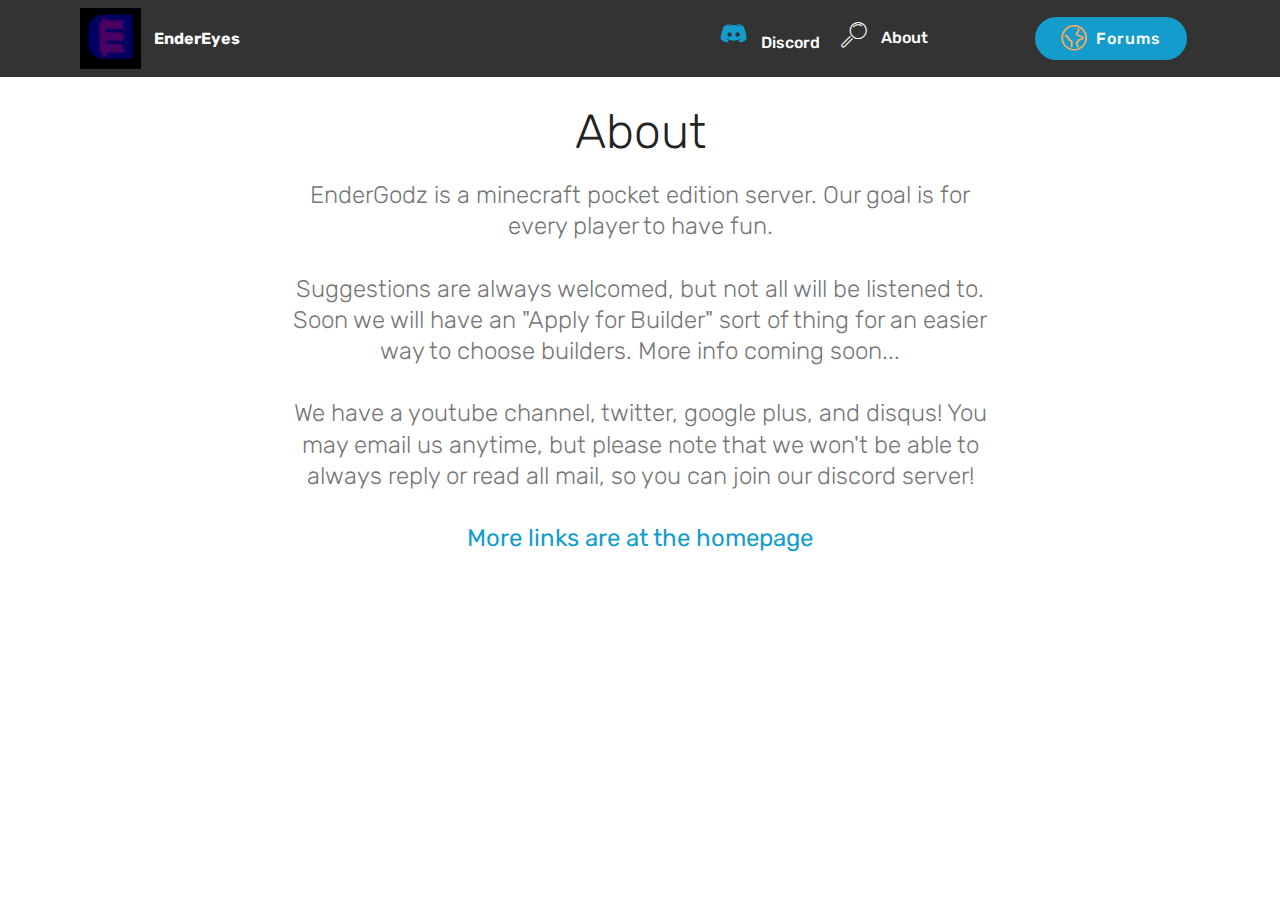
==== commit c0623c9c: "create github pages" ====
--- a/about.html
+++ b/about.html
@@ -25,7 +25,7 @@
   
 </head>
 <body>
-<section class="menu cid-qyKbDR1j5z" once="menu" id="menu1-m" data-rv-view="39">
+<section class="menu cid-qyKbDR1j5z" once="menu" id="menu1-m" data-rv-view="24">
 
     
 
@@ -41,11 +41,11 @@
         <div class="menu-logo">
             <div class="navbar-brand">
                 <span class="navbar-logo">
-                    <a href="https://minecraftpocket-servers.com/server/57419/">
+                    <a href="https://minecraftpocket-servers.com/server/72910/">
                          <img src="assets/images/eglogo-40x40.png" alt="Mobirise" title="" media-simple="true" style="height: 3.8rem;">
                     </a>
                 </span>
-                <span class="navbar-caption-wrap"><a class="navbar-caption text-white display-4" href="https://mobirise.com">EnderEyes</a></span>
+                <span class="navbar-caption-wrap"><a class="navbar-caption text-white display-4" href="https://minecraftpocket-servers.com/server/72910/">EnderEyes</a></span>
             </div>
         </div>
         <div class="collapse navbar-collapse" id="navbarSupportedContent">
@@ -63,7 +63,7 @@
     </nav>
 </section>
 
-<section class="engine"><a href="https://mobirise.co/q">bootstrap carousel</a></section><section class="mbr-section content4 cid-qyLeck34vH" id="content4-y" data-rv-view="41">
+<section class="engine"><a href="https://mobirise.co/e">web page authoring software</a></section><section class="mbr-section content4 cid-qyLeck34vH" id="content4-y" data-rv-view="26">
 
     
 
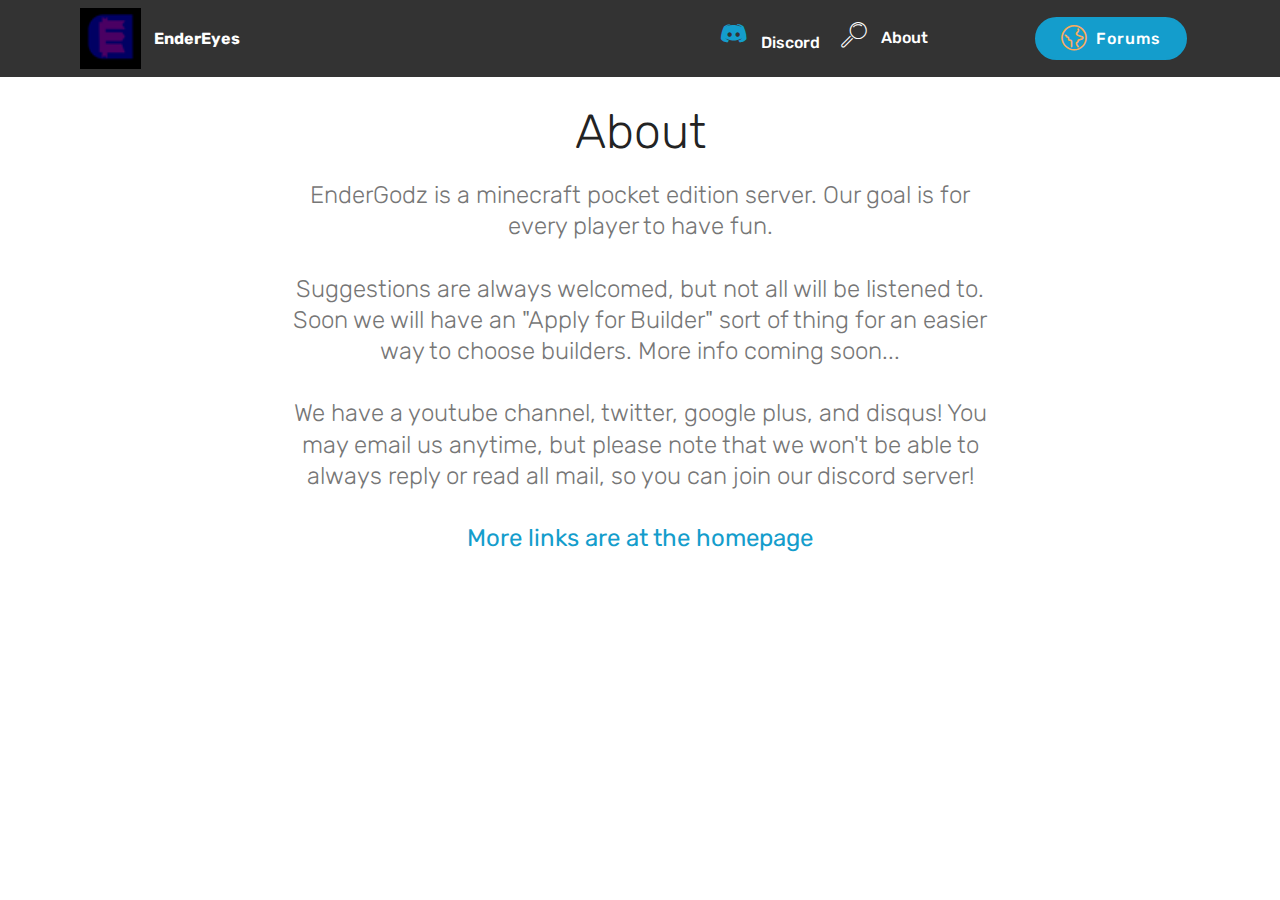
==== commit e0fdd53f: "Revert "create github pages"" ====
--- a/about.html
+++ b/about.html
@@ -25,7 +25,7 @@
   
 </head>
 <body>
-<section class="menu cid-qyKbDR1j5z" once="menu" id="menu1-m" data-rv-view="24">
+<section class="menu cid-qyKbDR1j5z" once="menu" id="menu1-m" data-rv-view="39">
 
     
 
@@ -41,11 +41,11 @@
         <div class="menu-logo">
             <div class="navbar-brand">
                 <span class="navbar-logo">
-                    <a href="https://minecraftpocket-servers.com/server/72910/">
+                    <a href="https://minecraftpocket-servers.com/server/57419/">
                          <img src="assets/images/eglogo-40x40.png" alt="Mobirise" title="" media-simple="true" style="height: 3.8rem;">
                     </a>
                 </span>
-                <span class="navbar-caption-wrap"><a class="navbar-caption text-white display-4" href="https://minecraftpocket-servers.com/server/72910/">EnderEyes</a></span>
+                <span class="navbar-caption-wrap"><a class="navbar-caption text-white display-4" href="https://mobirise.com">EnderEyes</a></span>
             </div>
         </div>
         <div class="collapse navbar-collapse" id="navbarSupportedContent">
@@ -63,7 +63,7 @@
     </nav>
 </section>
 
-<section class="engine"><a href="https://mobirise.co/e">web page authoring software</a></section><section class="mbr-section content4 cid-qyLeck34vH" id="content4-y" data-rv-view="26">
+<section class="engine"><a href="https://mobirise.co/q">bootstrap carousel</a></section><section class="mbr-section content4 cid-qyLeck34vH" id="content4-y" data-rv-view="41">
 
     
 
